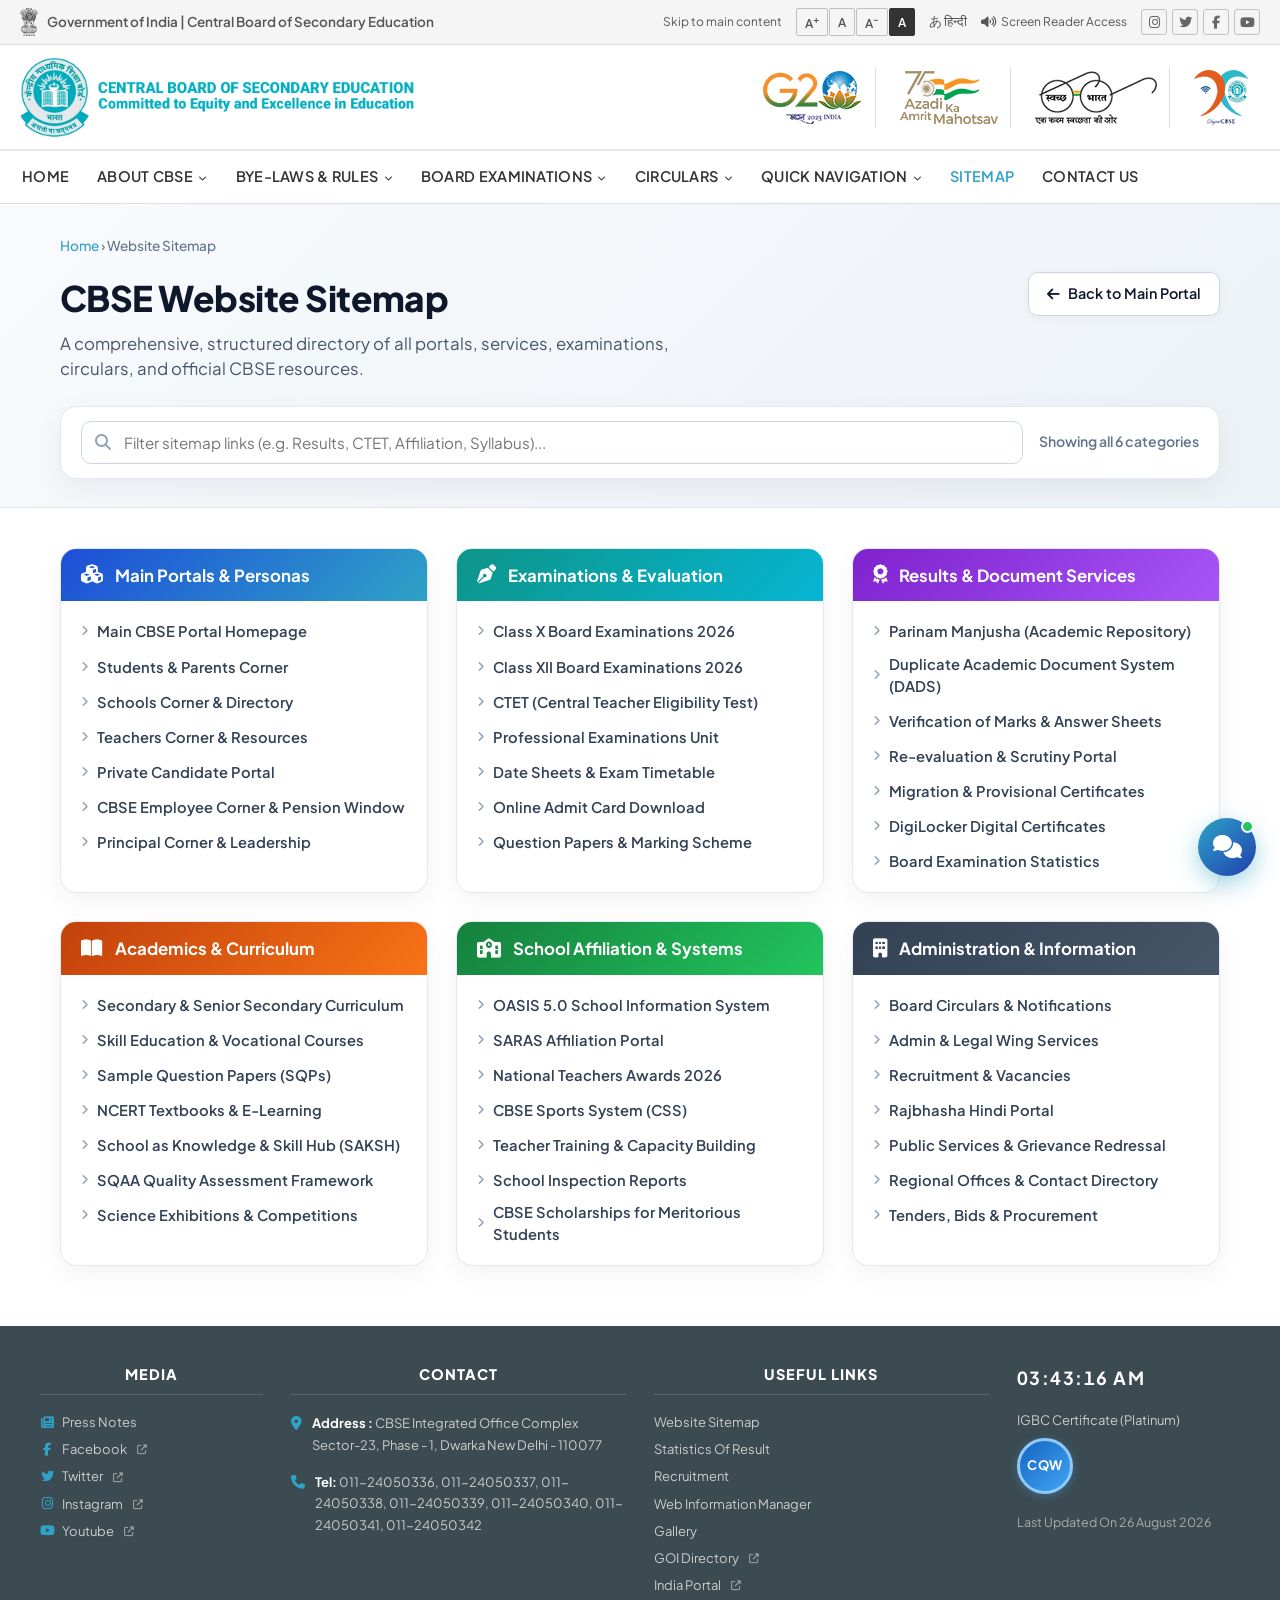
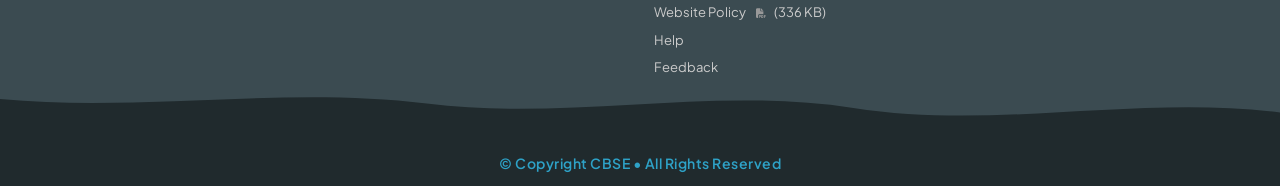
==== sitemap.html @ 05faa0f4 "Sitemap" ====
<!DOCTYPE html>
<html lang="en">

<head>
  <meta charset="UTF-8">
  <meta name="viewport" content="width=device-width, initial-scale=1.0">
  <title>Sitemap - Central Board of Secondary Education</title>
  <meta name="description"
    content="Complete sitemap and directory of all CBSE portals, examinations, results, circulars, and academic resources.">

  <!-- Google Fonts -->
  <link rel="preconnect" href="https://fonts.googleapis.com">
  <link rel="preconnect" href="https://fonts.gstatic.com" crossorigin>
  <link
    href="https://fonts.googleapis.com/css2?family=Bricolage+Grotesque:opsz,wght@12..96,400..800&family=Hanken+Grotesk:wght@300;400;500;600;700&family=Open+Sans:ital,wght@0,400;0,600;0,700;0,800;0,900;1,400;1,600&family=Plus+Jakarta+Sans:wght@400;500;600;700;800&display=swap"
    rel="stylesheet">

  <!-- Font Awesome Icons -->
  <link rel="stylesheet" href="https://cdnjs.cloudflare.com/ajax/libs/font-awesome/6.5.0/css/all.min.css">

  <!-- Custom Stylesheet -->
  <link rel="stylesheet" href="styles.css">
</head>

<body>

  <!-- ================================================================
       TOP UTILITY BAR
  ================================================================ -->
  <div class="top-bar" id="top-bar">
    <div class="top-bar-left">
      <img src="images/SMJW.png" alt="Satyamev Jayate - Government of India" class="gov-emblem-img">
      <span class="gov-text">Government of India | Central Board of Secondary Education</span>
    </div>

    <div class="top-bar-right">
      <a href="#main-content" class="skip-link">Skip to main content</a>

      <div class="font-size-controls" role="group" aria-label="Font size controls">
        <button onclick="changeFontSize('increase')" class="font-btn" title="Increase font size">A<sup>+</sup></button>
        <button onclick="changeFontSize('normal')" class="font-btn" title="Normal font size">A</button>
        <button onclick="changeFontSize('decrease')" class="font-btn" title="Decrease font size">A<sup>-</sup></button>
        <button onclick="toggleHighContrast()" class="font-btn contrast-btn" id="contrast-btn"
          title="Toggle high contrast mode">A</button>
      </div>

      <div class="language-switch">
        <a href="#" class="lang-link" title="Switch to Hindi">&#12354; हिन्दी</a>
      </div>

      <a href="#" class="screen-reader-link" title="Screen Reader Access">
        <i class="fas fa-volume-up" aria-hidden="true"></i> Screen Reader Access
      </a>

      <div class="social-icons" role="navigation" aria-label="Social media">
        <a href="https://www.instagram.com" target="_blank" rel="noopener" class="soc-icon" title="Instagram"><i
            class="fab fa-instagram"></i></a>
        <a href="https://twitter.com" target="_blank" rel="noopener" class="soc-icon" title="Twitter"><i
            class="fab fa-twitter"></i></a>
        <a href="https://facebook.com" target="_blank" rel="noopener" class="soc-icon" title="Facebook"><i
            class="fab fa-facebook-f"></i></a>
        <a href="https://youtube.com" target="_blank" rel="noopener" class="soc-icon" title="YouTube"><i
            class="fab fa-youtube"></i></a>
      </div>
    </div>
  </div>

  <!-- ================================================================
       MAIN HEADER
  ================================================================ -->
  <header class="main-header" id="main-header">
    <div class="header-brand">
      <a href="index.html">
        <img src="images/cbse-logo-with-name.png" alt="Central Board of Secondary Education" class="cbse-logo-name-img">
      </a>
    </div>

    <div class="header-partner-logos">
      <div class="partner-badge" title="G20 India">
        <img src="images/g20-logo.png" alt="G20 India" class="partner-img">
      </div>
      <div class="partner-badge" title="Azadi Ka Amrit Mahotsav">
        <img src="images/amritmahotsav.png" alt="Azadi Ka Amrit Mahotsav" class="partner-img">
      </div>
      <div class="partner-badge" title="Swachh Bharat">
        <img src="images/swach-bharat.png" alt="Swachh Bharat" class="partner-img">
      </div>
      <div class="partner-badge" title="DigiCBSE">
        <img src="images/digitalcbselogo.png" alt="DigiCBSE" class="partner-img">
      </div>
    </div>
  </header>

  <!-- ================================================================
       MAIN NAVIGATION BAR
  ================================================================ -->
  <nav class="main-nav" id="main-nav" role="navigation" aria-label="Main navigation">
    <ul class="nav-list" id="nav-list">
      <li class="nav-item"><a href="index.html" class="nav-link">HOME</a></li>
      <li class="nav-item has-dropdown">
        <a href="#" class="nav-link" aria-haspopup="true">ABOUT CBSE <i class="fas fa-chevron-down nav-chevron"></i></a>
        <ul class="dropdown-menu">
          <li><a href="#">Overview</a></li>
          <li><a href="#">Vision &amp; Mission</a></li>
          <li><a href="#">Organizational Structure</a></li>
          <li><a href="#">Regional Offices</a></li>
          <li><a href="#">Affiliated Schools</a></li>
          <li><a href="#">Right to Information</a></li>
        </ul>
      </li>
      <li class="nav-item has-dropdown">
        <a href="#" class="nav-link" aria-haspopup="true">BYE-LAWS &amp; RULES <i
            class="fas fa-chevron-down nav-chevron"></i></a>
        <ul class="dropdown-menu">
          <li><a href="#">Affiliation Bye-Laws</a></li>
          <li><a href="#">Examination Bye-Laws</a></li>
          <li><a href="#">Senior School Curriculum</a></li>
          <li><a href="#">Secondary School Curriculum</a></li>
        </ul>
      </li>
      <li class="nav-item has-dropdown">
        <a href="#" class="nav-link" aria-haspopup="true">BOARD EXAMINATIONS <i
            class="fas fa-chevron-down nav-chevron"></i></a>
        <ul class="dropdown-menu">
          <li><a href="#">Class X</a></li>
          <li><a href="#">Class XII</a></li>
          <li><a href="#">Date Sheet</a></li>
          <li><a href="#">Admit Cards</a></li>
          <li><a href="#">Results</a></li>
        </ul>
      </li>
      <li class="nav-item has-dropdown">
        <a href="#" class="nav-link" aria-haspopup="true">CIRCULARS <i class="fas fa-chevron-down nav-chevron"></i></a>
        <ul class="dropdown-menu">
          <li><a href="#">Academic Circulars</a></li>
          <li><a href="#">Examination Circulars</a></li>
          <li><a href="#">Affiliation Circulars</a></li>
          <li><a href="#">All Circulars</a></li>
        </ul>
      </li>
      <li class="nav-item has-dropdown">
        <a href="#" class="nav-link" aria-haspopup="true">QUICK NAVIGATION <i
            class="fas fa-chevron-down nav-chevron"></i></a>
        <ul class="dropdown-menu">
          <li><a href="#">For Schools</a></li>
          <li><a href="#">For Students</a></li>
          <li><a href="#">For Teachers</a></li>
          <li><a href="#">For Parents</a></li>
          <li><a href="#">DigiLocker</a></li>
        </ul>
      </li>
      <li class="nav-item"><a href="sitemap.html" class="nav-link active">SITEMAP</a></li>
      <li class="nav-item"><a href="#main-footer" class="nav-link">CONTACT US</a></li>
    </ul>
  </nav>

  <!-- ================================================================
       SITEMAP HERO SECTION
  ================================================================ -->
  <main id="main-content">
    <section class="sitemap-hero">
      <div class="sitemap-hero-container">

        <!-- Breadcrumb -->
        <nav class="sitemap-breadcrumb" aria-label="Breadcrumb">
          <a href="index.html">Home</a> &rsaquo; <span>Website Sitemap</span>
        </nav>

        <div class="sitemap-hero-header">
          <div>
            <h1 class="sitemap-page-title">CBSE Website Sitemap</h1>
            <p class="sitemap-page-subtitle">A comprehensive, structured directory of all portals, services,
              examinations, circulars, and official CBSE resources.</p>
          </div>
          <a href="index.html" class="sitemap-back-btn">
            <i class="fas fa-arrow-left"></i> Back to Main Portal
          </a>
        </div>

        <!-- Sitemap Live Search Filter Box -->
        <div class="sitemap-search-card">
          <div class="sitemap-search-input-wrap">
            <i class="fas fa-search sitemap-search-icon"></i>
            <input type="text" id="sitemapFilterInput" class="sitemap-search-input"
              placeholder="Filter sitemap links (e.g. Results, CTET, Affiliation, Syllabus)..."
              onkeyup="filterSitemapLinks()">
          </div>
          <span class="sitemap-filter-count" id="sitemapFilterCount">Showing all 6 categories</span>
        </div>

      </div>
    </section>

    <!-- ================================================================
         SITEMAP CATEGORIZED GRID SECTION
    ================================================================ -->
    <section class="sitemap-body-section">
      <div class="sitemap-body-container">

        <div class="sitemap-grid" id="sitemapGrid">

          <!-- Category 1: Main Portals & Persona Services -->
          <div class="sitemap-card">
            <div class="sitemap-card-header header-blue">
              <i class="fas fa-cubes sitemap-cat-icon"></i>
              <h3>Main Portals &amp; Personas</h3>
            </div>
            <ul class="sitemap-link-list">
              <li><a href="index.html"><i class="fas fa-angle-right"></i> Main CBSE Portal Homepage</a></li>
              <li><a href="#"><i class="fas fa-angle-right"></i> Students &amp; Parents Corner</a></li>
              <li><a href="#"><i class="fas fa-angle-right"></i> Schools Corner &amp; Directory</a></li>
              <li><a href="#"><i class="fas fa-angle-right"></i> Teachers Corner &amp; Resources</a></li>
              <li><a href="#"><i class="fas fa-angle-right"></i> Private Candidate Portal</a></li>
              <li><a href="#"><i class="fas fa-angle-right"></i> CBSE Employee Corner &amp; Pension Window</a></li>
              <li><a href="#"><i class="fas fa-angle-right"></i> Principal Corner &amp; Leadership</a></li>
            </ul>
          </div>

          <!-- Category 2: Examinations & CTET -->
          <div class="sitemap-card">
            <div class="sitemap-card-header header-teal">
              <i class="fas fa-pen-nib sitemap-cat-icon"></i>
              <h3>Examinations &amp; Evaluation</h3>
            </div>
            <ul class="sitemap-link-list">
              <li><a href="#"><i class="fas fa-angle-right"></i> Class X Board Examinations 2026</a></li>
              <li><a href="#"><i class="fas fa-angle-right"></i> Class XII Board Examinations 2026</a></li>
              <li><a href="#"><i class="fas fa-angle-right"></i> CTET (Central Teacher Eligibility Test)</a></li>
              <li><a href="#"><i class="fas fa-angle-right"></i> Professional Examinations Unit</a></li>
              <li><a href="#"><i class="fas fa-angle-right"></i> Date Sheets &amp; Exam Timetable</a></li>
              <li><a href="#"><i class="fas fa-angle-right"></i> Online Admit Card Download</a></li>
              <li><a href="#"><i class="fas fa-angle-right"></i> Question Papers &amp; Marking Scheme</a></li>
            </ul>
          </div>

          <!-- Category 3: Results & Verification -->
          <div class="sitemap-card">
            <div class="sitemap-card-header header-purple">
              <i class="fas fa-award sitemap-cat-icon"></i>
              <h3>Results &amp; Document Services</h3>
            </div>
            <ul class="sitemap-link-list">
              <li><a href="#"><i class="fas fa-angle-right"></i> Parinam Manjusha (Academic Repository)</a></li>
              <li><a href="#"><i class="fas fa-angle-right"></i> Duplicate Academic Document System (DADS)</a></li>
              <li><a href="#"><i class="fas fa-angle-right"></i> Verification of Marks &amp; Answer Sheets</a></li>
              <li><a href="#"><i class="fas fa-angle-right"></i> Re-evaluation &amp; Scrutiny Portal</a></li>
              <li><a href="#"><i class="fas fa-angle-right"></i> Migration &amp; Provisional Certificates</a></li>
              <li><a href="#"><i class="fas fa-angle-right"></i> DigiLocker Digital Certificates</a></li>
              <li><a href="#"><i class="fas fa-angle-right"></i> Board Examination Statistics</a></li>
            </ul>
          </div>

          <!-- Category 4: Academics & Skill Education -->
          <div class="sitemap-card">
            <div class="sitemap-card-header header-orange">
              <i class="fas fa-book-open sitemap-cat-icon"></i>
              <h3>Academics &amp; Curriculum</h3>
            </div>
            <ul class="sitemap-link-list">
              <li><a href="#"><i class="fas fa-angle-right"></i> Secondary &amp; Senior Secondary Curriculum</a></li>
              <li><a href="#"><i class="fas fa-angle-right"></i> Skill Education &amp; Vocational Courses</a></li>
              <li><a href="#"><i class="fas fa-angle-right"></i> Sample Question Papers (SQPs)</a></li>
              <li><a href="#"><i class="fas fa-angle-right"></i> NCERT Textbooks &amp; E-Learning</a></li>
              <li><a href="#"><i class="fas fa-angle-right"></i> School as Knowledge &amp; Skill Hub (SAKSH)</a></li>
              <li><a href="#"><i class="fas fa-angle-right"></i> SQAA Quality Assessment Framework</a></li>
              <li><a href="#"><i class="fas fa-angle-right"></i> Science Exhibitions &amp; Competitions</a></li>
            </ul>
          </div>

          <!-- Category 5: School Affiliation & OASIS -->
          <div class="sitemap-card">
            <div class="sitemap-card-header header-green">
              <i class="fas fa-school sitemap-cat-icon"></i>
              <h3>School Affiliation &amp; Systems</h3>
            </div>
            <ul class="sitemap-link-list">
              <li><a href="#"><i class="fas fa-angle-right"></i> OASIS 5.0 School Information System</a></li>
              <li><a href="#"><i class="fas fa-angle-right"></i> SARAS Affiliation Portal</a></li>
              <li><a href="#"><i class="fas fa-angle-right"></i> National Teachers Awards 2026</a></li>
              <li><a href="#"><i class="fas fa-angle-right"></i> CBSE Sports System (CSS)</a></li>
              <li><a href="#"><i class="fas fa-angle-right"></i> Teacher Training &amp; Capacity Building</a></li>
              <li><a href="#"><i class="fas fa-angle-right"></i> School Inspection Reports</a></li>
              <li><a href="#"><i class="fas fa-angle-right"></i> CBSE Scholarships for Meritorious Students</a></li>
            </ul>
          </div>

          <!-- Category 6: Administration & Public Services -->
          <div class="sitemap-card">
            <div class="sitemap-card-header header-slate">
              <i class="fas fa-building sitemap-cat-icon"></i>
              <h3>Administration &amp; Information</h3>
            </div>
            <ul class="sitemap-link-list">
              <li><a href="#"><i class="fas fa-angle-right"></i> Board Circulars &amp; Notifications</a></li>
              <li><a href="#"><i class="fas fa-angle-right"></i> Admin &amp; Legal Wing Services</a></li>
              <li><a href="#"><i class="fas fa-angle-right"></i> Recruitment &amp; Vacancies</a></li>
              <li><a href="#"><i class="fas fa-angle-right"></i> Rajbhasha Hindi Portal</a></li>
              <li><a href="#"><i class="fas fa-angle-right"></i> Public Services &amp; Grievance Redressal</a></li>
              <li><a href="#"><i class="fas fa-angle-right"></i> Regional Offices &amp; Contact Directory</a></li>
              <li><a href="#"><i class="fas fa-angle-right"></i> Tenders, Bids &amp; Procurement</a></li>
            </ul>
          </div>

        </div><!-- END: sitemap-grid -->

      </div>
    </section>
  </main>

  <!-- ================================================================
       FOOTER
  ================================================================ -->
  <footer class="main-footer" id="main-footer" role="contentinfo">
    <div class="footer-silhouette-wrap" aria-hidden="true">
      <svg class="footer-sil-svg" viewBox="0 0 1440 180" preserveAspectRatio="xMidYMax meet">
        <path fill="#202a2d"
          d="M0,180 L1440,180 L1440,140 C1280,120 1120,160 960,135 C800,110 640,150 480,130 C320,110 160,140 0,125 Z" />
      </svg>
    </div>

    <!-- 4-column footer content grid -->
    <div class="footer-grid">

      <!-- COLUMN 1: MEDIA LINKS -->
      <div class="footer-col" id="footer-col-media">
        <h3 class="footer-col-heading">MEDIA</h3>
        <ul class="footer-link-list">
          <li>
            <a href="#" class="footer-link">
              <i class="fas fa-newspaper footer-li-icon" aria-hidden="true"></i>
              Press Notes
            </a>
          </li>
          <li>
            <a href="https://facebook.com/cbseindia29" target="_blank" rel="noopener" class="footer-link">
              <i class="fab fa-facebook-f footer-li-icon" aria-hidden="true"></i>
              Facebook
              <i class="fas fa-external-link-alt footer-ext-icon" title="opens in new tab"></i>
            </a>
          </li>
          <li>
            <a href="https://twitter.com/cbseindia29" target="_blank" rel="noopener" class="footer-link">
              <i class="fab fa-twitter footer-li-icon" aria-hidden="true"></i>
              Twitter
              <i class="fas fa-external-link-alt footer-ext-icon" title="opens in new tab"></i>
            </a>
          </li>
          <li>
            <a href="https://www.instagram.com/cbse.hq" target="_blank" rel="noopener" class="footer-link">
              <i class="fab fa-instagram footer-li-icon" aria-hidden="true"></i>
              Instagram
              <i class="fas fa-external-link-alt footer-ext-icon" title="opens in new tab"></i>
            </a>
          </li>
          <li>
            <a href="https://youtube.com" target="_blank" rel="noopener" class="footer-link">
              <i class="fab fa-youtube footer-li-icon" aria-hidden="true"></i>
              Youtube
              <i class="fas fa-external-link-alt footer-ext-icon" title="opens in new tab"></i>
            </a>
          </li>
        </ul>
      </div>

      <!-- COLUMN 2: CONTACT INFO -->
      <div class="footer-col" id="footer-col-contact">
        <h3 class="footer-col-heading">CONTACT</h3>

        <div class="footer-contact-row">
          <i class="fas fa-map-marker-alt footer-contact-icon" aria-hidden="true"></i>
          <p>
            <strong>Address :</strong> CBSE Integrated Office Complex<br>
            Sector-23, Phase - 1, Dwarka New Delhi - 110077
          </p>
        </div>

        <div class="footer-contact-row">
          <i class="fas fa-phone footer-contact-icon" aria-hidden="true"></i>
          <p>
            <strong>Tel:</strong> 011-24050336, 011-24050337,
            011-24050338, 011-24050339, 011-24050340,
            011-24050341, 011-24050342
          </p>
        </div>
      </div>

      <!-- COLUMN 3: USEFUL LINKS -->
      <div class="footer-col" id="footer-col-useful">
        <h3 class="footer-col-heading">USEFUL LINKS</h3>
        <ul class="footer-link-list">
          <li><a href="sitemap.html" class="footer-link">Website Sitemap</a></li>
          <li><a href="#" class="footer-link">Statistics Of Result</a></li>
          <li><a href="#" class="footer-link">Recruitment</a></li>
          <li><a href="#" class="footer-link">Web Information Manager</a></li>
          <li><a href="#" class="footer-link">Gallery</a></li>
          <li>
            <a href="https://goidirectory.gov.in" target="_blank" rel="noopener" class="footer-link">
              GOI Directory
              <i class="fas fa-external-link-alt footer-ext-icon" title="opens in new tab"></i>
            </a>
          </li>
          <li>
            <a href="https://www.india.gov.in" target="_blank" rel="noopener" class="footer-link">
              India Portal
              <i class="fas fa-external-link-alt footer-ext-icon" title="opens in new tab"></i>
            </a>
          </li>
          <li>
            <a href="#" class="footer-link">
              Website Policy
              <i class="fas fa-file-pdf footer-ext-icon" aria-hidden="true"></i>
              (336 KB)
            </a>
          </li>
          <li><a href="#" class="footer-link">Help</a></li>
          <li><a href="#" class="footer-link">Feedback</a></li>
        </ul>
      </div>

      <!-- COLUMN 4: LIVE CLOCK + CERTIFICATE + LAST UPDATED -->
      <div class="footer-col" id="footer-col-info">
        <div class="footer-clock" id="footer-clock" aria-live="polite">
          <span id="clock-display">00:00:00 AM</span>
        </div>

        <div class="cert-section">
          <p class="cert-label">IGBC Certificate (Platinum)</p>
          <div class="cqw-badge" title="IGBC Green Building - Platinum Rating">
            <span class="cqw-text">CQW</span>
          </div>
        </div>

        <div class="last-updated-box">
          <p class="last-updated-text">
            Last Updated On 26 August 2026
          </p>
        </div>

      </div><!-- END: column 4 -->

    </div><!-- END: footer-grid -->

    <!-- Bottom copyright strip inside the footer -->
    <div class="copyright-strip">
      <p class="copyright-text">&#169; Copyright CBSE &bull; All Rights Reserved</p>
    </div>

  </footer><!-- END: main-footer -->


  <!-- ================================================================
       CBSE AI ASSISTANT CHATBOT WIDGET
  ================================================================ -->
  <div class="chatbot-widget" id="cbseChatbotWidget">

    <button class="chatbot-trigger-btn" id="chatbotTriggerBtn" aria-label="Open CBSE Helpdesk Chatbot">
      <i class="fas fa-comments chatbot-icon-open"></i>
      <i class="fas fa-times chatbot-icon-close"></i>
      <span class="chatbot-badge-dot"></span>
    </button>

    <div class="chatbot-window" id="chatbotWindow">
      <div class="chatbot-header">
        <div class="chatbot-header-info">
          <div class="chatbot-avatar">
            <i class="fas fa-robot"></i>
          </div>
          <div>
            <h3 class="chatbot-title">CBSE AI Assistant</h3>
            <span class="chatbot-status"><span class="status-dot"></span> Online | Official Support</span>
          </div>
        </div>
        <button class="chatbot-close-btn" id="chatbotCloseBtn" aria-label="Close Chatbot">&times;</button>
      </div>

      <div class="chatbot-body" id="chatbotBody">
        <div class="chat-message bot-message">
          <div class="message-content">
            <p>Namaste! 🙏 Welcome to CBSE Official Helpdesk.</p>
            <p>How can I assist you today?</p>
          </div>
        </div>

        <div class="chat-quick-chips" id="chatQuickChips">
          <button class="chip-btn" onclick="sendQuickMessage('Board Exam Results')">📊 Exam Results</button>
          <button class="chip-btn" onclick="sendQuickMessage('CTET 2026')">📝 CTET 2026</button>
          <button class="chip-btn" onclick="sendQuickMessage('Download Admit Card')">🎟️ Admit Cards</button>
          <button class="chip-btn" onclick="sendQuickMessage('Verification Process')">🔍 Verification</button>
        </div>
      </div>

      <div class="chatbot-footer">
        <input type="text" class="chatbot-input" id="chatbotInput" placeholder="Type your question here..." />
        <button class="chatbot-send-btn" id="chatbotSendBtn" aria-label="Send Message">
          <i class="fas fa-paper-plane"></i>
        </button>
      </div>
    </div>

  </div>

  <script src="script.js"></script>
  <script>
    // Sitemap Live Search Filter Function
    function filterSitemapLinks() {
      var input = document.getElementById('sitemapFilterInput');
      var filter = input.value.toLowerCase().trim();
      var cards = document.querySelectorAll('.sitemap-card');
      var countSpan = document.getElementById('sitemapFilterCount');
      var visibleCount = 0;

      cards.forEach(function (card) {
        var links = card.querySelectorAll('.sitemap-link-list li');
        var cardTitle = card.querySelector('h3').textContent.toLowerCase();
        var matchFoundInCard = false;

        links.forEach(function (li) {
          var text = li.textContent.toLowerCase();
          if (filter === '' || text.includes(filter) || cardTitle.includes(filter)) {
            li.style.display = '';
            matchFoundInCard = true;
          } else {
            li.style.display = 'none';
          }
        });

        if (matchFoundInCard) {
          card.style.display = '';
          visibleCount++;
        } else {
          card.style.display = 'none';
        }
      });

      if (countSpan) {
        if (filter === '') {
          countSpan.textContent = 'Showing all 6 categories';
        } else {
          countSpan.textContent = 'Showing ' + visibleCount + ' matching categories';
        }
      }
    }
  </script>
</body>

</html>
---- styles.css ----
/* ================================================================
   styles.css - CBSE Website Clone Stylesheet
   ================================================================
   CSS = Cascading Style Sheets.
   This file controls HOW everything LOOKS: colors, sizes, layout.

   HOW CSS WORKS:
     selector { property: value; }
     Example: .nav-link { color: red; font-size: 14px; }
     The selector picks HTML elements, the properties style them.

   CONTENTS OF THIS FILE:
     1.  CSS Variables        -- reusable color/size values
     2.  Reset & Base         -- removes browser default styles
     3.  Top Utility Bar      -- thin strip at the very top
     4.  Main Header          -- CBSE logo + partner logos
     5.  Navigation Bar       -- horizontal menu
     6.  Dropdown Menus       -- submenus that appear on hover
     7.  Sitemap Bar          -- thin bar below nav
     8.  Search Section       -- the main search area
     9.  Footer               -- dark bottom section
     10. Copyright Strip      -- very bottom strip
     11. Accessibility        -- high-contrast & font-size classes
================================================================ */


/* ================================================================
   1. CSS VARIABLES (Custom Properties)
   Variables let you define a value once and reuse it everywhere.
   If you change --teal-primary, the new color applies everywhere!

   Syntax:  --variable-name: value;
   Usage:   color: var(--variable-name);
================================================================ */
:root {
  /* ---- PRIMARY COLORS ---- */
  --teal-primary:    #2ea2c7;   /* Main teal/blue -- nav, buttons, links    */
  --teal-dark:       #1a8ab0;   /* Darker teal for hover states             */
  --teal-search-bar: #3ab3cd;   /* Slightly lighter teal for search bar     */

  /* ---- LAYOUT COLORS ---- */
  --top-bar-bg:      #f5f5f5;   /* Very light grey -- top utility bar       */
  --header-bg:       #ffffff;   /* White -- main header                     */
  --nav-bg:          #ffffff;   /* White -- navigation bar                  */
  --sitemap-bg:      #f7f7f7;   /* Near-white -- sitemap bar                */
  --search-bg:       #ececec;   /* Light grey -- search section background  */
  --search-card-bg:  #f8f8f8;   /* Slightly off-white -- search card        */

  /* ---- FOOTER COLORS ---- */
  --footer-bg:       #3b4b51;   /* Dark slate grey -- main footer           */
  --copyright-bg:    #202a2d;   /* Very dark -- copyright strip             */

  /* ---- TEXT COLORS ---- */
  --text-dark:       #333333;   /* Dark grey for most text                  */
  --text-medium:     #555555;   /* Medium grey for secondary text           */
  --text-light:      #cccccc;   /* Light grey for footer text               */
  --text-white:      #ffffff;   /* Pure white                               */

  /* ---- BORDER & SHADOW ---- */
  --border-light:    #dddddd;   /* Light border color                       */
  --shadow-sm:       0 2px 8px rgba(0, 0, 0, 0.10); /* Small drop shadow   */
  --shadow-md:       0 4px 16px rgba(0, 0, 0, 0.15); /* Medium drop shadow  */

  /* ---- TYPOGRAPHY ---- */
  --font-main:       'Plus Jakarta Sans', 'Hanken Grotesk', 'Open Sans', Arial, sans-serif; /* High-legibility modern font stack */
  --font-base:       16px;      /* Enhanced base font size for maximum legibility */
}


/* ================================================================
   2. RESET & BASE STYLES
   Different browsers apply different default styles (margins, padding,
   box-sizing). This "reset" removes them so our page looks consistent
   everywhere.
================================================================ */

/* The * selector means "apply to EVERY element on the page" */
*,
*::before,
*::after {
  margin: 0;             /* Remove default outer spacing             */
  padding: 0;            /* Remove default inner spacing             */
  /*
    box-sizing: border-box
    By default, padding ADDS to an element's width (confusing!).
    border-box makes padding included in the width — much easier to use.
    Example: a 200px box with 10px padding is still 200px wide total.
  */
  box-sizing: border-box;
}

/* Base styles for the whole page */
html {
  font-size: var(--font-base);  /* Sets the default text size to 14px */
  scroll-behavior: smooth;       /* Smooth scrolling when clicking anchor links */
}

body {
  font-family: var(--font-main);
  color: var(--text-dark);
  line-height: 1.5;               /* Space between lines of text */
  background-color: var(--header-bg);
}

/* Remove underline & color from all <a> tags by default */
a {
  text-decoration: none;
  color: inherit;                 /* Inherit color from parent element */
}

/* Remove bullet points from all <ul> lists */
ul {
  list-style: none;
}

/* Make images never overflow their container */
img {
  max-width: 100%;
  display: block;
}


/* ================================================================
   3. TOP UTILITY BAR
   The very thin bar at the top.
   Uses Flexbox to place left group and right group on opposite ends.

   FLEXBOX QUICK GUIDE:
     display: flex         -- turns container into a flex layout
     align-items: center   -- vertically center children
     justify-content: ...  -- horizontal alignment of children
     gap: 10px             -- space between children
================================================================ */
.top-bar {
  background-color: var(--top-bar-bg);
  border-bottom: 1px solid var(--border-light);
  display: flex;
  align-items: center;
  justify-content: space-between;  /* Left group LEFT, right group RIGHT */
  padding: 8px 20px;
  font-size: 13.5px;
  min-height: 42px;
}

/* Left group: Ashoka wheel + government text */
.top-bar-left {
  display: flex;
  align-items: center;
  gap: 9px;
  color: var(--text-medium);
  font-weight: 600;
  font-size: 13.5px;
}

/* The Ashoka Chakra SVG icon size */
.gov-emblem {
  width: 28px;
  height: 28px;
  flex-shrink: 0; /* Don't let flex shrink this icon */
}

/* Right group: accessibility, language, social, search */
.top-bar-right {
  display: flex;
  align-items: center;
  gap: 14px;
  flex-wrap: wrap;  /* Wrap to next line if screen is too small */
}

/* "Skip to main content" link for keyboard/screen-reader users */
.skip-link {
  color: var(--text-medium);
  font-size: 12px;
  white-space: nowrap;
  transition: color 0.2s; /* 'transition' makes color change animate smoothly */
}
.skip-link:hover { color: var(--teal-primary); }

/* ---- Font Size Control Buttons (A+, A, A-) ---- */
.font-size-controls {
  display: flex;
  gap: 1px;
}

/*
  .font-btn styles ALL four accessibility buttons.
  'button' elements have browser defaults we need to override:
  background:none removes grey button background.
  cursor:pointer shows a hand cursor on hover.
*/
.font-btn {
  background: none;
  border: 1px solid #c0c0c0;
  padding: 2px 8px;
  font-family: var(--font-main);
  font-size: 12px;
  font-weight: 600;
  color: var(--text-medium);
  cursor: pointer;
  border-radius: 2px;
  line-height: 1.6;
  /* transition: smoothly animate background and color on hover */
  transition: background-color 0.2s, color 0.2s, border-color 0.2s;
}
.font-btn:hover,
.font-btn:focus {
  background-color: var(--teal-primary);
  color: white;
  border-color: var(--teal-primary);
  outline: none;  /* Remove default focus ring (we styled it with background) */
}
/* The dark "A" button (high contrast toggle) */
.contrast-btn {
  background-color: #333;
  color: white;
  border-color: #333;
}
.contrast-btn:hover,
.contrast-btn.active-contrast {
  background-color: var(--teal-primary);
  border-color: var(--teal-primary);
}

/* ---- Language Switch ---- */
.language-switch { display: flex; align-items: center; }
.lang-link {
  color: var(--text-medium);
  font-size: 13px;
  transition: color 0.2s;
}
.lang-link:hover { color: var(--teal-primary); text-decoration: underline; }

/* ---- Screen Reader Access ---- */
.screen-reader-link {
  display: flex;
  align-items: center;
  gap: 5px;
  color: var(--text-medium);
  font-size: 12px;
  white-space: nowrap;
  transition: color 0.2s;
}
.screen-reader-link:hover { color: var(--teal-primary); }

/* ---- Social Media Icons ---- */
.social-icons {
  display: flex;
  gap: 5px;
}

/*
  Each social icon is a square box with a centered icon inside.
  The border makes the square box visible.
  display:flex + align-items + justify-content centers the icon inside.
*/
.soc-icon {
  display: flex;
  align-items: center;
  justify-content: center;
  width: 26px;
  height: 26px;
  border: 1px solid #c0c0c0;
  border-radius: 3px;
  color: #666;
  font-size: 13px;
  transition: background-color 0.2s, color 0.2s, border-color 0.2s;
  text-decoration: none;
}
.soc-icon:hover {
  background-color: var(--teal-primary);
  color: white;
  border-color: var(--teal-primary);
  text-decoration: none;
}

/* ---- Top Search Button (top-right corner) ---- */
.top-search-btn {
  background-color: var(--teal-primary);
  color: white;
  border: none;
  width: 32px;
  height: 32px;
  border-radius: 4px;
  cursor: pointer;
  font-size: 14px;
  display: flex;
  align-items: center;
  justify-content: center;
  transition: background-color 0.2s;
  flex-shrink: 0;
}
.top-search-btn:hover { background-color: var(--teal-dark); }


/* ================================================================
   4. MAIN HEADER
   The white bar with the CBSE logo and partner logos.
   Uses Flexbox: left (brand) and right (partner logos) on same row.
================================================================ */
.main-header {
  background-color: var(--header-bg);
  display: flex;
  align-items: center;
  justify-content: space-between;
  padding: 12px 20px;
  border-bottom: 2px solid #e8e8e8;
  gap: 15px;
}

/* Left: logo + title side by side */
.header-brand {
  display: flex;
  align-items: center;
  gap: 14px;
  flex-shrink: 0; /* Don't let this shrink when space is tight */
}

/* The Satyamev Jayate emblem image size */
.gov-emblem-img {
  height: 28px;
  width: auto;
  flex-shrink: 0;
}

/* Official CBSE logo with name image */
.cbse-logo-name-img {
  max-height: 80px;
  width: auto;
  object-fit: contain;
}

/* Partner logos (G20, Amrit Mahotsav, Swachh Bharat, DigiCBSE) */
.partner-img {
  max-height: 55px;
  width: auto;
  object-fit: contain;
}

/* ---- Right side: Partner/initiative logos ---- */
.header-partner-logos {
  display: flex;
  align-items: center;
  gap: 12px;
  flex-shrink: 0;
}

/* Each logo wrapper: centers content and adds a right border separator */
.partner-badge {
  text-align: center;
  padding: 4px 12px;
  border-right: 1px solid #e0e0e0;
}
.partner-badge:last-child {
  border-right: none; /* Remove border from last badge */
}

/* ---- G20 Logo ---- */
.g20-wrap { display: flex; flex-direction: column; align-items: center; }
.g20-main { line-height: 1; }
/* The "G" is in dark navy */
.g20-g {
  font-size: 26px;
  font-weight: 900;
  color: #1a1a6e;
  font-style: italic;
}
/* The "20" is in orange */
.g20-num {
  font-size: 26px;
  font-weight: 900;
  color: #e67e22;
  font-style: italic;
}
.g20-flower { font-size: 13px; line-height: 1.2; }
.g20-india  { font-size: 8px; font-weight: 600; color: var(--text-dark); line-height: 1.4; }

/* ---- Azadi Ka Amrit Mahotsav Logo ---- */
.amrit-wrap { display: flex; flex-direction: column; align-items: center; gap: 3px; }
.amrit-num-wrap {
  border: 2px solid #888;
  border-radius: 4px;
  padding: 1px 5px;
  line-height: 1;
}
/* The "75" uses the Indian flag gradient (saffron → white → green) */
.amrit-num {
  font-size: 26px;
  font-weight: 900;
  /*
    background: linear-gradient(...) applies a gradient color.
    -webkit-background-clip: text clips the gradient to just the text shape.
    -webkit-text-fill-color: transparent makes the text itself transparent
    so the background (gradient) shows through.
    This creates multicolored text!
  */
  background: linear-gradient(to bottom, #ff9933 33%, #138808 67%);
  -webkit-background-clip: text;
  -webkit-text-fill-color: transparent;
  background-clip: text;
  display: block;
}
.amrit-label {
  font-size: 7.5px;
  font-weight: 600;
  color: var(--text-dark);
  text-align: center;
  line-height: 1.3;
}

/* ---- Swachh Bharat Logo ---- */
.swachh-wrap { display: flex; flex-direction: column; align-items: center; gap: 2px; }
.swachh-glasses-svg { width: 42px; height: 22px; }
.swachh-text { font-size: 8.5px; font-weight: 700; color: var(--text-dark); line-height: 1.3; text-align: center; }
.swachh-sub  { font-size: 6.5px; color: var(--text-medium); text-align: center; line-height: 1.3; }

/* ---- DigiCBSE Logo ---- */
.digi-wrap { display: flex; flex-direction: column; align-items: center; gap: 2px; }
.digi-svg  { width: 42px; height: 42px; }
.digi-text { font-size: 10px; font-weight: 700; color: #2ea2c7; }
.digi-cbse-span { color: #e67e22; }


/* ================================================================
   5. NAVIGATION BAR
   Horizontal menu bar below the header.
   display:flex makes nav items sit side by side in one row.
================================================================ */
.main-nav {
  background-color: var(--nav-bg);
  border-bottom: 1px solid var(--border-light);
  position: sticky;
  top: 0;
  z-index: 1000;
  transition: box-shadow 0.3s ease, background-color 0.3s ease;
}

.main-nav.is-sticky {
  box-shadow: 0 4px 20px rgba(0, 0, 0, 0.12);
  background-color: rgba(255, 255, 255, 0.96);
  backdrop-filter: blur(8px);
  -webkit-backdrop-filter: blur(8px);
}

/* The <ul> container for all nav items */
.nav-list {
  display: flex;
  /*
    flex-wrap: wrap means if items don't fit in one row,
    they move down to the next row automatically.
  */
  flex-wrap: wrap;
  padding: 0 8px;
  margin: 0;
}

/* Each <li> nav item */
.nav-item {
  /*
    position: relative is CRUCIAL for dropdowns!
    It makes the dropdown position itself relative to this item,
    not relative to the page.
  */
  position: relative;
}

/* Each navigation link (the clickable text) */
.nav-link {
  display: block;          /* Takes full height of nav bar */
  padding: 15px 14px;
  font-size: 14.5px;
  font-weight: 600;
  color: var(--text-dark);
  text-transform: uppercase;
  letter-spacing: 0.02em;
  white-space: nowrap;     /* Prevent text from wrapping to 2 lines */
  transition: color 0.2s;
}
.nav-link:hover,
.nav-link.active {
  color: var(--teal-primary);
  text-decoration: none;
}

/* Small down-arrow chevron icon beside nav items with dropdowns */
.nav-chevron {
  font-size: 8px;
  margin-left: 3px;
  vertical-align: middle;
}


/* ================================================================
   6. DROPDOWN MENUS
   Submenus that appear when hovering over a nav item.

   THE TRICK:
     - By default: .dropdown-menu has display:none (invisible).
     - On hover:   .has-dropdown:hover .dropdown-menu gets display:block.
     - The :hover pseudo-class is what "watches" for mouse hover.
================================================================ */

/* Hidden by default */
.dropdown-menu {
  display: none;

  /*
    position: absolute removes the dropdown from normal page flow.
    It positions itself relative to the nearest 'position:relative' parent,
    which is .nav-item (we set that above).
  */
  position: absolute;
  top: 100%;     /* Appear just below the nav item (100% = full height of parent) */
  left: 0;

  background: white;
  border: 1px solid var(--border-light);
  border-top: 2px solid var(--teal-primary); /* Teal top accent line */
  min-width: 210px;
  box-shadow: var(--shadow-md);

  /*
    z-index controls layering — higher numbers appear ON TOP of lower numbers.
    We set 1000 so the dropdown appears above the search section below.
  */
  z-index: 1000;
}

/* Show the dropdown when hovering over the parent nav item */
.nav-item.has-dropdown:hover > .dropdown-menu {
  display: block;
}

/* Each item in the dropdown */
.dropdown-menu li a {
  display: block;
  padding: 10px 18px;
  font-size: 13.5px;
  color: var(--text-dark);
  border-bottom: 1px solid #f2f2f2;
  transition: background-color 0.15s, color 0.15s;
  white-space: nowrap;
}
.dropdown-menu li:last-child a {
  border-bottom: none; /* Remove border from last item */
}
.dropdown-menu li a:hover {
  background-color: var(--teal-primary);
  color: white;
  text-decoration: none;
  padding-left: 20px;  /* Slight indent on hover (subtle animation) */
}

/* Rotate the chevron arrow when hovering over nav item with dropdown */
.nav-item.has-dropdown:hover .nav-chevron {
  transform: rotate(180deg); /* Flip arrow to point upward */
  transition: transform 0.2s;
}


/* ================================================================
   7. SITEMAP BAR
   A very slim bar between navigation and the search section.
   Text is right-aligned using text-align: right.
================================================================ */
.sitemap-bar {
  background-color: var(--sitemap-bg);
  border-bottom: 1px solid #e2e2e2;
  text-align: right; /* Push content to the right */
  padding: 5px 22px;
}

.sitemap-link {
  font-size: 13px;
  font-weight: 700;
  color: var(--text-dark);
  letter-spacing: 0.5px;
  transition: color 0.2s;
}
.sitemap-link:hover { color: var(--teal-primary); }


/* ================================================================
   7.5. HERO & LATEST @ CBSE UPDATES SECTION
   Placed right after the Sitemap Bar.
================================================================ */
.hero-updates-section {
  background-color: #f7fafc;
  padding: 24px 20px;
}

.hero-updates-container {
  max-width: 1200px;
  margin: 0 auto;
  display: grid;
  grid-template-columns: 1.65fr 1fr;
  gap: 20px;
  align-items: stretch;
}

/* ---- LEFT: HERO CARD (CAROUSEL) ---- */
.hero-card {
  position: relative;
  background-color: #e2e8f0;
  border-radius: 14px;
  overflow: hidden;
  min-height: 340px;
  display: flex;
  flex-direction: column;
  justify-content: space-between;
  padding: 36px 36px 28px;
  box-shadow: 0 4px 18px rgba(0, 0, 0, 0.06);
}

/* Background image */
.hero-bg-img {
  position: absolute;
  top: 0;
  left: 0;
  width: 100%;
  height: 100%;
  object-fit: cover;
  z-index: 0;
  transition: opacity 0.5s ease;
}

/* Overlay gradient (fade left to right so text is readable) */
.hero-bg-overlay {
  position: absolute;
  top: 0;
  left: 0;
  width: 100%;
  height: 100%;
  background: linear-gradient(to right, rgba(240, 246, 255, 0.95) 0%, rgba(240, 246, 255, 0.82) 42%, rgba(240, 246, 255, 0.15) 80%, rgba(240, 246, 255, 0) 100%);
  z-index: 1;
}

/* Text content inside hero banner */
.hero-content {
  position: relative;
  z-index: 2;
  max-width: 320px;
}

.hero-title {
  font-size: 34px;
  font-weight: 800;
  color: #0b1f3a;
  line-height: 1.15;
  letter-spacing: -0.5px;
}

.hero-subtitle {
  font-size: 14px;
  color: #4a5568;
  font-weight: 500;
  margin-top: 14px;
  line-height: 1.5;
}

.hero-btn {
  display: inline-block;
  margin-top: 24px;
  background-color: #031b33;
  color: #ffffff;
  padding: 11px 22px;
  border-radius: 8px;
  font-size: 13.5px;
  font-weight: 700;
  transition: background-color 0.2s, transform 0.15s;
  box-shadow: 0 2px 8px rgba(3, 27, 51, 0.25);
}
.hero-btn:hover {
  background-color: #0a2f57;
  color: white;
  transform: translateY(-1px);
}

/* Carousel Controls (bottom left) */
.hero-carousel-controls {
  position: relative;
  z-index: 2;
  display: flex;
  align-items: center;
  gap: 10px;
  margin-top: 24px;
}

.carousel-arrow {
  width: 32px;
  height: 32px;
  border-radius: 50%;
  background: white;
  border: 1px solid #e2e8f0;
  color: #2d3748;
  display: flex;
  align-items: center;
  justify-content: center;
  cursor: pointer;
  font-size: 11px;
  box-shadow: 0 2px 6px rgba(0, 0, 0, 0.08);
  transition: background-color 0.2s, color 0.2s;
}
.carousel-arrow:hover {
  background: #031b33;
  color: white;
  border-color: #031b33;
}

.carousel-dots {
  display: flex;
  align-items: center;
  gap: 6px;
  background: white;
  padding: 6px 10px;
  border-radius: 20px;
  border: 1px solid #e2e8f0;
  box-shadow: 0 2px 6px rgba(0, 0, 0, 0.06);
}

.carousel-dots .dot {
  width: 8px;
  height: 8px;
  border-radius: 50%;
  background-color: #cbd5e0;
  cursor: pointer;
  transition: background-color 0.25s, width 0.25s;
}
.carousel-dots .dot.active {
  background-color: #031b33;
  width: 10px;
  height: 10px;
}


/* ---- RIGHT: LATEST @ CBSE CARD ---- */
.updates-card {
  background: white;
  border-radius: 14px;
  border: 1px solid #e2e8f0;
  padding: 20px 22px;
  box-shadow: 0 4px 18px rgba(0, 0, 0, 0.04);
  display: flex;
  flex-direction: column;
}

.updates-header {
  display: flex;
  align-items: center;
  justify-content: space-between;
  margin-bottom: 16px;
  padding-bottom: 10px;
  border-bottom: 1px solid #edf2f7;
}

.updates-title {
  font-size: 17px;
  font-weight: 800;
  color: #1a202c;
}

.updates-view-all {
  font-size: 12px;
  font-weight: 700;
  color: #3182ce;
  transition: color 0.2s;
}
.updates-view-all:hover {
  color: #2b6cb0;
  text-decoration: underline;
}

.updates-list {
  display: flex;
  flex-direction: column;
  gap: 12px;
  margin: 0;
  padding: 0;
  list-style: none;
}

.update-item {
  display: flex;
  align-items: center;
  gap: 12px;
  padding-bottom: 12px;
  border-bottom: 1px solid #f7fafc;
}
.update-item:last-child {
  border-bottom: none;
  padding-bottom: 0;
}

.update-icon-wrap {
  width: 34px;
  height: 34px;
  border-radius: 8px;
  background-color: #eff6ff;
  display: flex;
  align-items: center;
  justify-content: center;
  flex-shrink: 0;
}

.update-icon {
  color: #2b6cb0;
  font-size: 15px;
}

.update-info {
  flex: 1;
  min-width: 0;
  display: flex;
  flex-direction: column;
  gap: 2px;
}

.update-link {
  font-size: 12.5px;
  font-weight: 700;
  color: #2d3748;
  line-height: 1.35;
  white-space: nowrap;
  overflow: hidden;
  text-overflow: ellipsis;
  transition: color 0.2s;
}
.update-link:hover {
  color: #3182ce;
}

.update-date {
  font-size: 11px;
  color: #a0aec0;
  font-weight: 600;
}

/* Category Pill Badges */
.update-badge {
  font-size: 10.5px;
  font-weight: 700;
  padding: 3px 9px;
  border-radius: 12px;
  white-space: nowrap;
  flex-shrink: 0;
}
.badge-blue   { background-color: #ebf8ff; color: #2b6cb0; }
.badge-green  { background-color: #f0fff4; color: #276749; }
.badge-purple { background-color: #faf5ff; color: #6b46c1; }
.badge-orange { background-color: #fffaf0; color: #dd6b20; }


/* ================================================================
   8. SEARCH SECTION
   The main content area. Contains:
   - Teal "SEARCH" title bar
   - Light grey background
   - White search card with the search input
================================================================ */
.search-section {
  background-color: var(--search-bg);
  /* min-height ensures the section has enough space even with no content */
  min-height: 240px;
  padding-bottom: 60px;
}

/* Teal title bar with the word "SEARCH" */
.search-title-bar {
  background: linear-gradient(to right, #2ea2c7, #3ab8d4);
  padding: 14px 20px;
  text-align: center;
}
.search-heading {
  color: white;
  font-size: 19px;
  font-weight: 800;
  letter-spacing: 3px;  /* Spread letters apart for a title look */
  text-transform: uppercase;
}

/* Outer padding container */
.search-outer-wrap {
  padding: 28px 18px 10px;
}

/* The white card that holds the search box */
.search-card {
  max-width: 940px;      /* Don't let it stretch too wide on big screens */
  margin: 0 auto;        /* Center it horizontally (auto left+right margins) */
  background-color: var(--search-card-bg);
  border: 1px solid #d8d8d8;
  padding: 18px 16px;
  border-radius: 2px;
}

/*
  Search row: the horizontal bar containing icon + input.
  display:flex makes them sit side by side.
  border: 1px solid #c8c8c8 draws the search box outline.
*/
.search-row {
  display: flex;
  align-items: center;
  border: 1px solid #c8c8c8;
  background: white;
  border-radius: 2px;
  padding: 9px 13px;
  gap: 10px;
}
.search-row:focus-within {
  /* :focus-within activates when any child (the input) is focused */
  border-color: var(--teal-primary);
  box-shadow: 0 0 0 2px rgba(46, 162, 199, 0.15);
}

/* Magnifying glass icon on the left of the search box */
.search-icon-left {
  color: #999;
  font-size: 15px;
  flex-shrink: 0;
}

/*
  The actual text input field.
  flex: 1 makes it grow to fill all remaining space in the flex row.
  border: none removes the default input border (we use .search-row's border).
  outline: none removes the default blue glow when clicked.
*/
.search-input-field {
  flex: 1;
  border: none;
  outline: none;
  background: transparent;
  font-size: 15px;
  font-family: var(--font-main);
  color: var(--text-dark);
  /* Remove the default 'x' (clear) button in some browsers */
  -webkit-appearance: none;
}
.search-input-field::placeholder {
  color: #aaa;
  font-weight: 400;
  letter-spacing: 0.5px;
}
/* Remove the 'x' clear button in Internet Explorer/Edge */
.search-input-field::-ms-clear { display: none; }

/* Search submit button (visible but small) */
.search-submit-btn {
  background: var(--teal-primary);
  color: white;
  border: none;
  padding: 5px 12px;
  border-radius: 2px;
  cursor: pointer;
  font-size: 13px;
  transition: background-color 0.2s;
  flex-shrink: 0;
}
.search-submit-btn:hover { background-color: var(--teal-dark); }

/* Area where search result messages appear */
.search-results-area {
  margin-top: 14px;
  font-size: 13px;
  color: var(--text-medium);
  min-height: 20px;
}


/* ================================================================
   9. FOOTER
   Dark slate-grey section with 4 columns.
   CSS Grid is used for the 4-column layout.

   CSS GRID vs FLEXBOX:
     Flexbox: best for 1-dimensional layouts (row OR column)
     Grid:    best for 2-dimensional layouts (rows AND columns)
   For 4 columns, Grid is cleaner.
================================================================ */
.main-footer {
  background-color: var(--footer-bg);
  color: white;
  /*
    position: relative is needed so the .footer-silhouette-wrap
    (which uses position:absolute) positions itself inside the footer.
  */
  position: relative;
  overflow: hidden; /* Hide any overflow from the silhouette SVG */
}

/* ---- Decorative Silhouette Background ---- */
.footer-silhouette-wrap {
  position: absolute;  /* Removed from normal flow, overlays the footer */
  bottom: 38px;        /* Sits just above the copyright strip */
  left: 0;
  right: 0;
  height: 185px;
  pointer-events: none; /* Clicks pass through to links below */
}
.footer-sil-svg {
  width: 100%;
  height: 100%;
}

/* ---- Footer 4-column grid ---- */
.footer-grid {
  display: grid;
  /*
    grid-template-columns defines the widths of each column.
    1fr = 1 fraction of available space.
    1.4fr = slightly wider column.
    'fr' units distribute space proportionally.
  */
  grid-template-columns: 1fr 1.5fr 1.5fr 1fr;
  gap: 28px;              /* Space between columns */
  padding: 38px 40px 65px;
  position: relative;     /* Sits above the silhouette (z-index) */
  z-index: 1;
}

/* Each footer column */
.footer-col {
  min-width: 0; /* Prevents grid overflow issues */
}

/* Column heading (MEDIA, CONTACT, USEFUL LINKS) */
.footer-col-heading {
  font-size: 14.5px;
  font-weight: 800;
  letter-spacing: 1px;
  color: white;
  text-transform: uppercase;
  text-align: center;
  margin-bottom: 18px;
  padding-bottom: 8px;
  border-bottom: 1px solid rgba(255, 255, 255, 0.15);
}

/* ---- Footer link list ---- */
.footer-link-list {
  display: flex;
  flex-direction: column; /* Stack items vertically */
  gap: 9px;
}

/* Each footer link */
.footer-link {
  display: flex;
  align-items: center;
  gap: 8px;
  color: var(--text-light);
  font-size: 13px;
  transition: color 0.2s;
  line-height: 1.4;
}
.footer-link:hover {
  color: var(--teal-primary);
  text-decoration: none;
}

/* Icon before each footer link (Facebook, Twitter, etc.) */
.footer-li-icon {
  color: var(--teal-primary);
  width: 14px;
  text-align: center;
  flex-shrink: 0;
  font-size: 13px;
}

/* Small external link icon (tiny arrow) */
.footer-ext-icon {
  font-size: 10px;
  color: #999;
  margin-left: 2px;
}

/* ---- Contact column rows (address, phone) ---- */
.footer-contact-row {
  display: flex;
  gap: 10px;
  margin-bottom: 16px;
  font-size: 13px;
  color: var(--text-light);
  line-height: 1.65;
  align-items: flex-start; /* Align icon to top of multi-line text */
}

/* Location pin / phone icon */
.footer-contact-icon {
  color: var(--teal-primary);
  margin-top: 3px;
  flex-shrink: 0;
  font-size: 14px;
}

.footer-contact-row strong {
  color: white; /* Make label text white */
}

/* ---- Live Clock ---- */
.footer-clock {
  font-size: 18px;
  font-weight: 700;
  color: white;
  letter-spacing: 1.5px;
  margin-bottom: 20px;
  font-variant-numeric: tabular-nums; /* Numbers take equal width (prevents clock "jumping") */
}

/* ---- IGBC Certificate ---- */
.cert-section {
  margin-bottom: 18px;
}
.cert-label {
  font-size: 13px;
  color: var(--text-light);
  margin-bottom: 8px;
  line-height: 1.4;
}

/* Circular CQW badge */
.cqw-badge {
  width: 56px;
  height: 56px;
  border-radius: 50%;     /* 50% border-radius = perfect circle */
  /* Gradient background from dark blue to lighter blue */
  background: linear-gradient(135deg, #1565c0 0%, #42a5f5 100%);
  border: 3px solid #90caf9;
  display: flex;
  align-items: center;
  justify-content: center;
  box-shadow: 0 2px 10px rgba(66, 165, 245, 0.35);
}
.cqw-text {
  font-size: 13px;
  font-weight: 700;
  color: white;
  letter-spacing: 0.5px;
}

/* ---- Last Updated ---- */
.last-updated-text {
  font-size: 12.5px;
  color: #aaa;
  line-height: 1.6;
}


/* ================================================================
   10. COPYRIGHT STRIP
   The very bottom bar inside the footer.
================================================================ */
.copyright-strip {
  background-color: var(--copyright-bg);
  text-align: center;
  padding: 12px 20px;
  position: relative;
  z-index: 1;            /* Appears above the footer silhouette */
}
/* "© Copyright CBSE" text in teal */
.copyright-text {
  color: var(--teal-primary);
  font-size: 14px;
  font-weight: 600;
  letter-spacing: 0.5px;
}


/* ================================================================
   11. ACCESSIBILITY CLASSES
   Applied by JavaScript when user clicks the A+, A-, or Contrast buttons.
   JavaScript uses classList.add() and classList.remove() to toggle these.
================================================================ */

/* High contrast mode: dark background, white text, bright outlines */
body.high-contrast {
  background-color: #000;
  color: #fff;
}
body.high-contrast .top-bar,
body.high-contrast .main-header,
body.high-contrast .main-nav,
body.high-contrast .sitemap-bar {
  background-color: #111;
  border-color: #444;
}
body.high-contrast .nav-link,
body.high-contrast .gov-text,
body.high-contrast .top-bar-left,
body.high-contrast .lang-link,
body.high-contrast .skip-link,
body.high-contrast .screen-reader-link {
  color: #fff;
}
body.high-contrast .cbse-main-title  { color: #55ddff; }
body.high-contrast .cbse-tagline     { color: #ccc; }
body.high-contrast .search-section   { background-color: #1a1a1a; }
body.high-contrast .search-card      { background-color: #222; border-color: #555; }
body.high-contrast .search-row       { background: #333; border-color: #666; }
body.high-contrast .search-input-field { color: #fff; }
body.high-contrast .sitemap-link     { color: #ddd; }
body.high-contrast .dropdown-menu    { background: #111; border-color: #555; }
body.high-contrast .dropdown-menu li a { color: #ddd; border-color: #333; }

/* Large font: increases ALL text on the page */
body.font-large {
  font-size: 17px; /* This scales everything since we use rem/em relative units */
}
body.font-large .nav-link    { font-size: 13.5px; }
body.font-large .footer-link { font-size: 14px; }

/* Small font */
body.font-small {
  font-size: 11px;
}
body.font-small .nav-link    { font-size: 10px; }


/* ================================================================
   RESPONSIVE DESIGN - MEDIA QUERIES
   @media rules apply styles only at certain screen widths.
   max-width: 900px means "only if screen is 900px or narrower".
   This makes the layout adjust for tablets and phones.
================================================================ */
@media (max-width: 1100px) {
  /* Reduce partner logo sizes on smaller screens */
  .header-partner-logos { gap: 6px; }
  .partner-badge        { padding: 4px 7px; }
}

@media (max-width: 900px) {
  /* Stack header brand and partner logos vertically */
  .main-header {
    flex-wrap: wrap;
    gap: 10px;
  }
  /* Footer: switch from 4 columns to 2 columns */
  .footer-grid {
    grid-template-columns: 1fr 1fr;
    padding: 30px 20px 50px;
  }
}

@media (max-width: 600px) {
  /* Footer: switch to 1 column (everything stacks) */
  .footer-grid {
    grid-template-columns: 1fr;
  }
  /* Hide some top bar items on very small screens */
  .screen-reader-link { display: none; }
  .language-switch    { display: none; }
  /* Reduce padding */
  .top-bar { padding: 5px 10px; }
  .main-header { padding: 10px 12px; }
  .cbse-main-title { font-size: 15px; }
}


/* ================================================================
   12. WHAT ARE YOU LOOKING FOR? (PERSONA CARDS SECTION)
   ================================================================ */
.persona-section {
  width: 100%;
  padding: 36px 0 40px;
  background-color: #f7fafc;
  overflow: hidden;
}

.persona-container {
  max-width: 1200px;
  margin: 0 auto;
  padding: 0 20px;
}

.persona-header {
  margin-bottom: 24px;
  display: flex;
  justify-content: space-between;
  align-items: flex-end;
  gap: 20px;
  flex-wrap: wrap;
}

.persona-header-text {
  flex: 1;
}

.persona-nav-controls {
  display: flex;
  align-items: center;
  gap: 10px;
  flex-shrink: 0;
}

.persona-nav-btn {
  width: 44px;
  height: 44px;
  border-radius: 50%;
  background: #ffffff;
  border: 1px solid #cbd5e1;
  color: #1e293b;
  display: flex;
  align-items: center;
  justify-content: center;
  font-size: 1rem;
  cursor: pointer;
  box-shadow: 0 4px 12px rgba(0, 0, 0, 0.06);
  transition: all 0.2s cubic-bezier(0.4, 0, 0.2, 1);
}

.persona-nav-btn:hover {
  background: #0f172a;
  color: #ffffff;
  border-color: #0f172a;
  box-shadow: 0 8px 20px rgba(15, 23, 42, 0.2);
  transform: translateY(-2px);
}

.persona-nav-btn:active {
  transform: translateY(0) scale(0.95);
}

.persona-title {
  font-family: var(--font-main);
  font-size: 2.1rem;
  font-weight: 800;
  color: #0f172a;
  margin-bottom: 6px;
  letter-spacing: -0.015em;
}

.persona-subtitle {
  font-size: 1.05rem;
  color: #475569;
  line-height: 1.55;
}

/* MARQUEE SCROLLING WRAPPER - VERTICALLY ALIGNED WITH HERO SECTION */
.persona-marquee-wrapper {
  width: 100%;
  position: relative;
  overflow-x: auto;
  scroll-behavior: smooth;
  scrollbar-width: none;
  -ms-overflow-style: none;
  padding: 12px 0 24px;
  margin-bottom: 32px;
  mask-image: linear-gradient(to right, transparent, black 1%, black 99%, transparent);
  -webkit-mask-image: linear-gradient(to right, transparent, black 1%, black 99%, transparent);
  cursor: grab;
  user-select: none;
}

.persona-marquee-wrapper.is-dragging {
  cursor: grabbing;
  scroll-behavior: auto;
}

.persona-marquee-wrapper::-webkit-scrollbar {
  display: none;
}

/* MARQUEE TRACK ANIMATION SPEED */
.persona-marquee-track {
  display: flex;
  gap: 24px;
  width: max-content;
  animation: personaMarqueeScroll 130s linear infinite;
}

.persona-marquee-wrapper:hover .persona-marquee-track {
  animation-play-state: paused;
}

@keyframes personaMarqueeScroll {
  0% { transform: translateX(0); }
  100% { transform: translateX(-50%); }
}

/* CBSE PORTAL CARD STYLES */
.cbse-portal-card {
  width: 285px;
  background: #ffffff;
  border-radius: 18px;
  padding: 12px;
  text-decoration: none;
  display: flex;
  flex-direction: column;
  border: 1px solid #e2e8f0;
  box-shadow: 0 10px 25px -5px rgba(0, 0, 0, 0.08), 0 4px 10px -2px rgba(0, 0, 0, 0.04);
  transition: transform 0.25s ease, box-shadow 0.25s ease, border-color 0.25s ease;
  flex-shrink: 0;
  cursor: pointer;
}

.cbse-portal-card:hover {
  transform: translateY(-6px);
  box-shadow: 0 18px 35px -6px rgba(0, 0, 0, 0.16);
  border-color: #2ea2c7;
}

.portal-card-banner {
  width: 100%;
  height: 160px;
  border-radius: 12px;
  overflow: hidden;
  background-color: #ffffff;
  position: relative;
  display: flex;
  align-items: center;
  justify-content: center;
}

.portal-card-banner img {
  width: 100%;
  height: 100%;
  object-fit: contain;
  transition: transform 0.4s ease;
}

.cbse-portal-card:hover .portal-card-banner img {
  transform: scale(1.05);
}

.portal-card-footer {
  padding: 12px 6px 4px;
  display: flex;
  align-items: center;
  justify-content: space-between;
  gap: 8px;
}

.portal-card-title {
  font-family: var(--font-main);
  font-size: 0.88rem;
  font-weight: 800;
  color: #1e293b;
  text-transform: uppercase;
  letter-spacing: 0.02em;
  line-height: 1.35;
}

.portal-chevron {
  font-size: 0.75rem;
  color: #64748b;
  transition: transform 0.2s ease, color 0.2s ease;
  flex-shrink: 0;
}

.cbse-portal-card:hover .portal-chevron {
  transform: translateY(2px);
  color: #2ea2c7;
}


/* ================================================================
   13. CBSE AI ASSISTANT CHATBOT WIDGET
   ================================================================ */
.chatbot-widget {
  position: fixed;
  bottom: 24px;
  right: 24px;
  z-index: 9999;
  font-family: var(--font-main);
}

/* Floating Trigger Button */
.chatbot-trigger-btn {
  width: 58px;
  height: 58px;
  border-radius: 50%;
  background: linear-gradient(135deg, #2ea2c7 0%, #1e40af 100%);
  color: #ffffff;
  border: none;
  box-shadow: 0 8px 24px rgba(46, 162, 199, 0.45);
  display: flex;
  align-items: center;
  justify-content: center;
  font-size: 1.45rem;
  cursor: pointer;
  position: relative;
  transition: transform 0.3s cubic-bezier(0.34, 1.56, 0.64, 1), box-shadow 0.3s ease;
}

.chatbot-trigger-btn:hover {
  transform: scale(1.08);
  box-shadow: 0 12px 30px rgba(46, 162, 199, 0.6);
}

.chatbot-icon-close {
  display: none;
}

.chatbot-widget.active .chatbot-icon-open {
  display: none;
}

.chatbot-widget.active .chatbot-icon-close {
  display: block;
}

.chatbot-badge-dot {
  position: absolute;
  top: 2px;
  right: 2px;
  width: 13px;
  height: 13px;
  background-color: #22c55e;
  border: 2.5px solid #ffffff;
  border-radius: 50%;
}

/* Chatbot Popup Window */
.chatbot-window {
  width: 360px;
  height: 500px;
  background: #ffffff;
  border-radius: 20px;
  box-shadow: 0 20px 50px rgba(15, 23, 42, 0.22);
  border: 1px solid #e2e8f0;
  display: flex;
  flex-direction: column;
  overflow: hidden;
  position: absolute;
  bottom: 74px;
  right: 0;
  transform: scale(0.85) translateY(24px);
  opacity: 0;
  visibility: hidden;
  pointer-events: none;
  transition: transform 0.3s cubic-bezier(0.34, 1.56, 0.64, 1), opacity 0.25s ease, visibility 0.25s ease;
  transform-origin: bottom right;
}

.chatbot-widget.active .chatbot-window {
  transform: scale(1) translateY(0);
  opacity: 1;
  visibility: visible;
  pointer-events: auto;
}

/* Header */
.chatbot-header {
  background: #0f172a;
  color: #ffffff;
  padding: 14px 18px;
  display: flex;
  align-items: center;
  justify-content: space-between;
}

.chatbot-header-info {
  display: flex;
  align-items: center;
  gap: 12px;
}

.chatbot-avatar {
  width: 38px;
  height: 38px;
  border-radius: 12px;
  background: linear-gradient(135deg, #2ea2c7, #3b82f6);
  display: flex;
  align-items: center;
  justify-content: center;
  font-size: 1.1rem;
  color: #ffffff;
}

.chatbot-title {
  font-size: 0.95rem;
  font-weight: 700;
  color: #ffffff;
  margin: 0;
  line-height: 1.2;
}

.chatbot-status {
  font-size: 0.72rem;
  color: #94a3b8;
  display: flex;
  align-items: center;
  gap: 6px;
  margin-top: 2px;
}

.status-dot {
  width: 7px;
  height: 7px;
  background-color: #22c55e;
  border-radius: 50%;
  display: inline-block;
}

.chatbot-close-btn {
  background: none;
  border: none;
  color: #94a3b8;
  font-size: 1.5rem;
  cursor: pointer;
  line-height: 1;
  padding: 0 4px;
  transition: color 0.2s ease;
}

.chatbot-close-btn:hover {
  color: #ffffff;
}

/* Chat Messages Body */
.chatbot-body {
  flex: 1;
  padding: 16px;
  overflow-y: auto;
  background-color: #f8fafc;
  display: flex;
  flex-direction: column;
  gap: 12px;
  scroll-behavior: smooth;
}

.chat-message {
  max-width: 82%;
  display: flex;
  flex-direction: column;
}

.chat-message.bot-message {
  align-self: flex-start;
}

.chat-message.user-message {
  align-self: flex-end;
}

.chat-message .message-content {
  padding: 11px 14px;
  font-size: 0.86rem;
  line-height: 1.45;
}

.chat-message.bot-message .message-content {
  background: #ffffff;
  color: #1e293b;
  border: 1px solid #e2e8f0;
  border-radius: 16px 16px 16px 4px;
  box-shadow: 0 2px 8px rgba(0, 0, 0, 0.04);
}

.chat-message.bot-message .message-content p {
  margin-bottom: 4px;
}

.chat-message.bot-message .message-content p:last-child {
  margin-bottom: 0;
}

.chat-message.user-message .message-content {
  background: linear-gradient(135deg, #2ea2c7, #1d4ed8);
  color: #ffffff;
  border-radius: 16px 16px 4px 16px;
  box-shadow: 0 3px 10px rgba(46, 162, 199, 0.25);
}

/* Quick Chips */
.chat-quick-chips {
  display: flex;
  flex-wrap: wrap;
  gap: 6px;
  margin-top: 6px;
}

.chip-btn {
  background: #ffffff;
  border: 1px solid #cbd5e1;
  border-radius: 20px;
  padding: 6px 12px;
  font-size: 0.76rem;
  font-weight: 600;
  color: #334155;
  cursor: pointer;
  transition: all 0.2s ease;
  box-shadow: 0 2px 5px rgba(0, 0, 0, 0.03);
}

.chip-btn:hover {
  background: #2ea2c7;
  color: #ffffff;
  border-color: #2ea2c7;
  transform: translateY(-1px);
}

/* Typing Indicator */
.typing-indicator {
  display: flex;
  align-items: center;
  gap: 4px;
  padding: 12px 16px !important;
}

.typing-dot {
  width: 6px;
  height: 6px;
  background-color: #94a3b8;
  border-radius: 50%;
  animation: typingBounce 1.4s infinite ease-in-out;
}

.typing-dot:nth-child(2) { animation-delay: 0.2s; }
.typing-dot:nth-child(3) { animation-delay: 0.4s; }

@keyframes typingBounce {
  0%, 80%, 100% { transform: translateY(0); }
  40% { transform: translateY(-5px); }
}

/* Chat Input Footer */
.chatbot-footer {
  padding: 12px 14px;
  background: #ffffff;
  border-top: 1px solid #e2e8f0;
  display: flex;
  align-items: center;
  gap: 8px;
}

.chatbot-input {
  flex: 1;
  border: 1px solid #cbd5e1;
  border-radius: 24px;
  padding: 9px 16px;
  font-size: 0.86rem;
  outline: none;
  font-family: inherit;
  transition: border-color 0.2s ease;
}

.chatbot-input:focus {
  border-color: #2ea2c7;
}

.chatbot-send-btn {
  width: 38px;
  height: 38px;
  border-radius: 50%;
  background: #2ea2c7;
  color: #ffffff;
  border: none;
  display: flex;
  align-items: center;
  justify-content: center;
  font-size: 0.9rem;
  cursor: pointer;
  transition: background-color 0.2s ease, transform 0.15s ease;
}

.chatbot-send-btn:hover {
  background: #1a8ab0;
  transform: scale(1.05);
}

@media (max-width: 480px) {
  .chatbot-window {
    width: calc(100vw - 32px);
    right: -8px;
    height: 440px;
  }
}


/* ================================================================
   14. SITEMAP PAGE STYLES
   ================================================================ */
.sitemap-hero {
  background: linear-gradient(135deg, #f8fafc 0%, #edf2f7 100%);
  padding: 32px 0 28px;
  border-bottom: 1px solid #e2e8f0;
}

.sitemap-hero-container {
  max-width: 1200px;
  margin: 0 auto;
  padding: 0 20px;
}

.sitemap-breadcrumb {
  font-size: 0.85rem;
  color: #64748b;
  margin-bottom: 16px;
  font-weight: 500;
}

.sitemap-breadcrumb a {
  color: #2ea2c7;
}

.sitemap-breadcrumb a:hover {
  text-decoration: underline;
}

.sitemap-hero-header {
  display: flex;
  justify-content: space-between;
  align-items: flex-start;
  gap: 20px;
  flex-wrap: wrap;
  margin-bottom: 24px;
}

.sitemap-page-title {
  font-family: var(--font-main);
  font-size: 2.2rem;
  font-weight: 800;
  color: #0f172a;
  letter-spacing: -0.015em;
  margin-bottom: 6px;
}

.sitemap-page-subtitle {
  font-size: 1.05rem;
  color: #475569;
  line-height: 1.5;
  max-width: 680px;
}

.sitemap-back-btn {
  display: inline-flex;
  align-items: center;
  gap: 8px;
  padding: 10px 18px;
  background: #ffffff;
  border: 1px solid #cbd5e1;
  border-radius: 10px;
  font-size: 0.9rem;
  font-weight: 600;
  color: #0f172a;
  box-shadow: 0 2px 8px rgba(0, 0, 0, 0.04);
  transition: all 0.2s ease;
}

.sitemap-back-btn:hover {
  background: #0f172a;
  color: #ffffff;
  border-color: #0f172a;
}

/* Search Card */
.sitemap-search-card {
  background: #ffffff;
  border-radius: 16px;
  padding: 14px 20px;
  box-shadow: 0 10px 30px rgba(15, 23, 42, 0.06);
  border: 1px solid #e2e8f0;
  display: flex;
  align-items: center;
  justify-content: space-between;
  gap: 16px;
  flex-wrap: wrap;
}

.sitemap-search-input-wrap {
  flex: 1;
  position: relative;
  display: flex;
  align-items: center;
}

.sitemap-search-icon {
  position: absolute;
  left: 14px;
  color: #94a3b8;
  font-size: 1rem;
}

.sitemap-search-input {
  width: 100%;
  padding: 11px 16px 11px 42px;
  border: 1px solid #cbd5e1;
  border-radius: 10px;
  font-size: 0.95rem;
  outline: none;
  font-family: inherit;
  transition: border-color 0.2s ease, box-shadow 0.2s ease;
}

.sitemap-search-input:focus {
  border-color: #2ea2c7;
  box-shadow: 0 0 0 3px rgba(46, 162, 199, 0.15);
}

.sitemap-filter-count {
  font-size: 0.88rem;
  font-weight: 600;
  color: #64748b;
  white-space: nowrap;
}

/* Sitemap Body Grid */
.sitemap-body-section {
  padding: 40px 0 60px;
  background-color: #ffffff;
}

.sitemap-body-container {
  max-width: 1200px;
  margin: 0 auto;
  padding: 0 20px;
}

.sitemap-grid {
  display: grid;
  grid-template-columns: repeat(auto-fill, minmax(350px, 1fr));
  gap: 28px;
}

.sitemap-card {
  background: #ffffff;
  border-radius: 16px;
  border: 1px solid #e2e8f0;
  box-shadow: 0 8px 24px rgba(15, 23, 42, 0.05);
  overflow: hidden;
  transition: transform 0.25s ease, box-shadow 0.25s ease;
}

.sitemap-card:hover {
  transform: translateY(-4px);
  box-shadow: 0 16px 36px rgba(15, 23, 42, 0.1);
}

.sitemap-card-header {
  padding: 16px 20px;
  display: flex;
  align-items: center;
  gap: 12px;
  color: #ffffff;
}

.sitemap-card-header h3 {
  font-size: 1.05rem;
  font-weight: 700;
  margin: 0;
  line-height: 1.25;
}

.sitemap-cat-icon {
  font-size: 1.2rem;
}

/* Category header themes */
.header-blue { background: linear-gradient(135deg, #1d4ed8, #2ea2c7); }
.header-teal { background: linear-gradient(135deg, #0d9488, #06b6d4); }
.header-purple { background: linear-gradient(135deg, #7e22ce, #a855f7); }
.header-orange { background: linear-gradient(135deg, #c2410c, #f97316); }
.header-green { background: linear-gradient(135deg, #15803d, #22c55e); }
.header-slate { background: linear-gradient(135deg, #334155, #475569); }

.sitemap-link-list {
  padding: 16px 20px 20px;
  list-style: none;
  margin: 0;
  display: flex;
  flex-direction: column;
  gap: 10px;
}

.sitemap-link-list li a {
  display: inline-flex;
  align-items: center;
  gap: 8px;
  font-size: 0.92rem;
  color: #334155;
  font-weight: 600;
  transition: color 0.2s ease, transform 0.2s ease;
}

.sitemap-link-list li a i {
  font-size: 0.75rem;
  color: #94a3b8;
  transition: color 0.2s ease, transform 0.2s ease;
}

.sitemap-link-list li a:hover {
  color: #2ea2c7;
  transform: translateX(4px);
}

.sitemap-link-list li a:hover i {
  color: #2ea2c7;
}

@media (max-width: 768px) {
  .sitemap-grid {
    grid-template-columns: 1fr;
  }
}
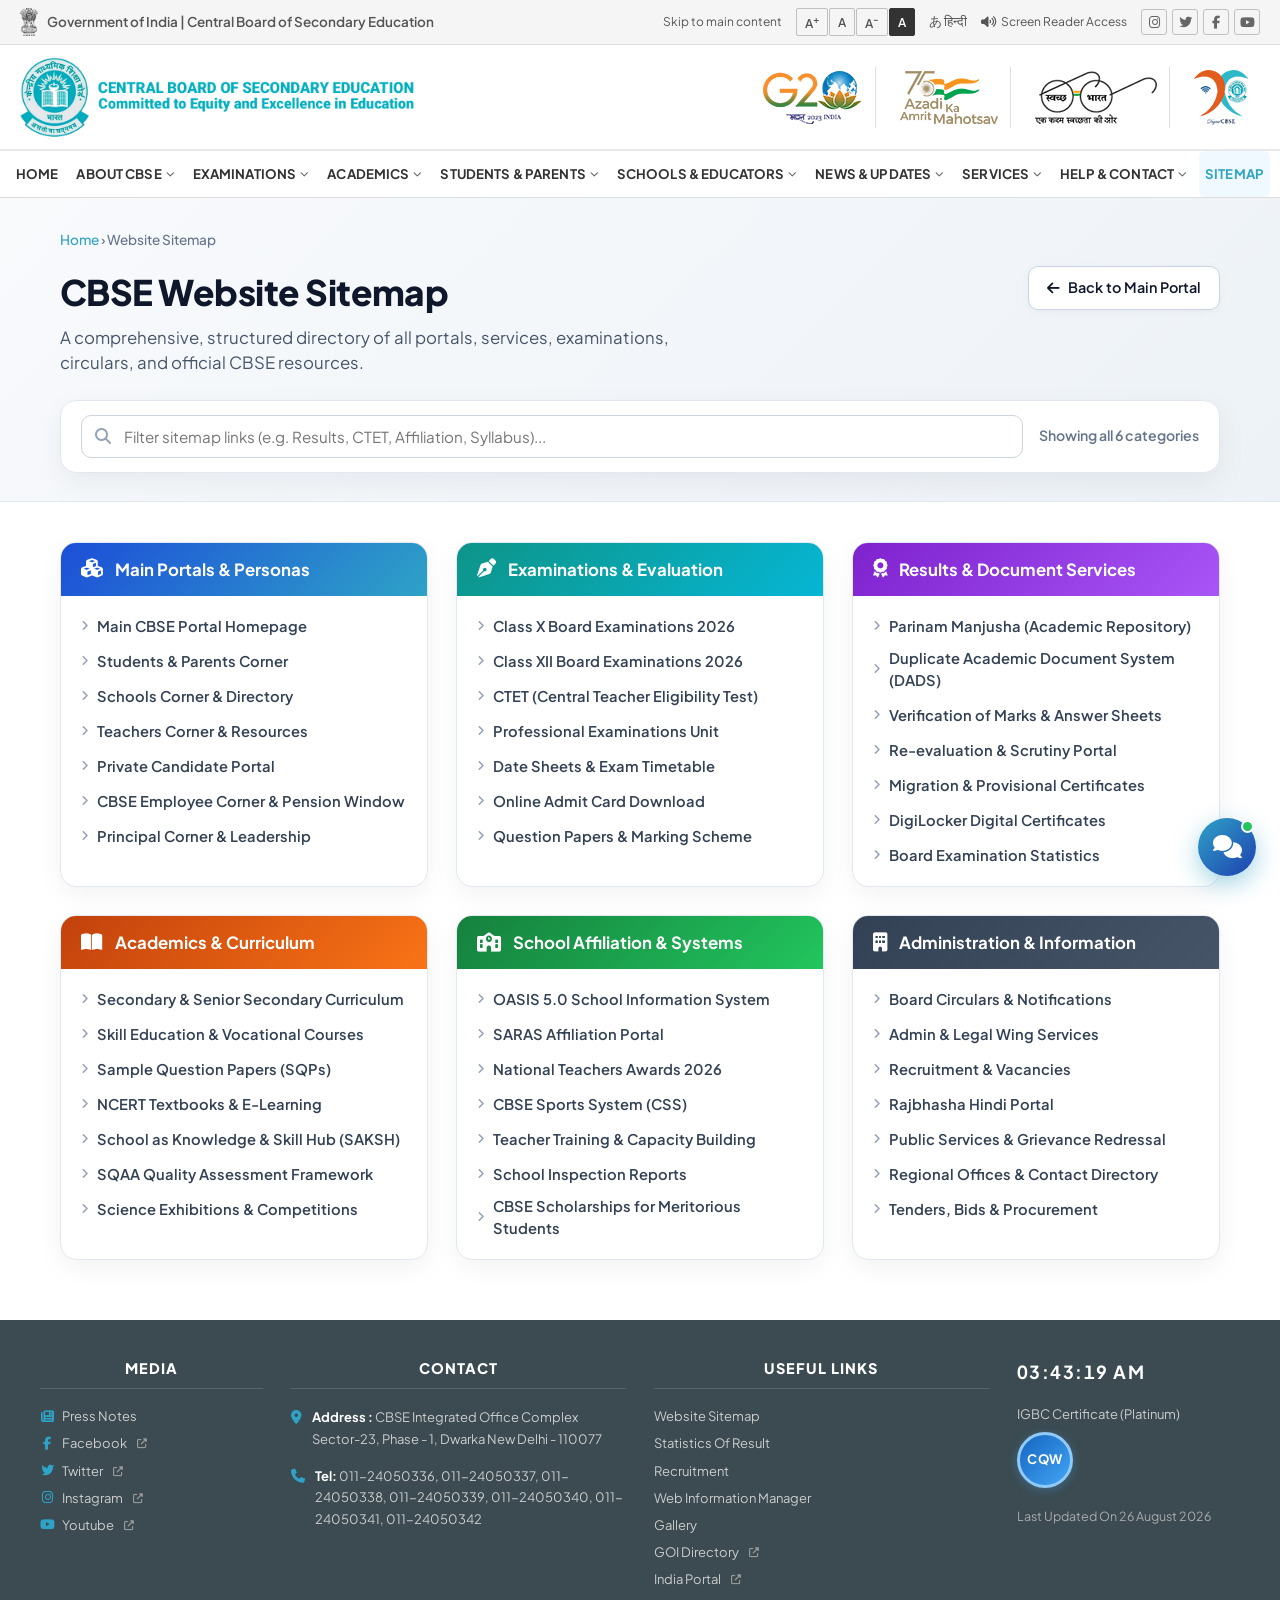
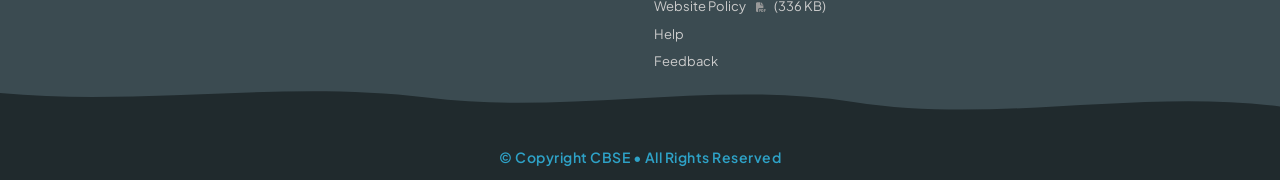
==== commit d5953755: "Navbar changes" ====
--- a/sitemap.html
+++ b/sitemap.html
@@ -96,61 +96,230 @@
   ================================================================ -->
   <nav class="main-nav" id="main-nav" role="navigation" aria-label="Main navigation">
     <ul class="nav-list" id="nav-list">
+      <!-- 1. HOME -->
       <li class="nav-item"><a href="index.html" class="nav-link">HOME</a></li>
+
+      <!-- 2. ABOUT CBSE -->
       <li class="nav-item has-dropdown">
         <a href="#" class="nav-link" aria-haspopup="true">ABOUT CBSE <i class="fas fa-chevron-down nav-chevron"></i></a>
         <ul class="dropdown-menu">
-          <li><a href="#">Overview</a></li>
-          <li><a href="#">Vision &amp; Mission</a></li>
-          <li><a href="#">Organizational Structure</a></li>
+          <li><a href="#">About CBSE</a></li>
+          <li><a href="#">About the Board</a></li>
+          <li><a href="#">History &amp; CBSE@90</a></li>
+          <li><a href="#">Organogram</a></li>
+          <li><a href="#">Departments &amp; Heads</a></li>
           <li><a href="#">Regional Offices</a></li>
-          <li><a href="#">Affiliated Schools</a></li>
-          <li><a href="#">Right to Information</a></li>
+          <li><a href="#">COEs &amp; Heads</a></li>
+          <li><a href="#">Standards Followed</a></li>
+          <li><a href="#">Right to Information (RTI)</a></li>
+          <li><a href="#">Contact Information</a></li>
         </ul>
       </li>
+
+      <!-- 3. EXAMINATIONS -->
       <li class="nav-item has-dropdown">
-        <a href="#" class="nav-link" aria-haspopup="true">BYE-LAWS &amp; RULES <i
-            class="fas fa-chevron-down nav-chevron"></i></a>
+        <a href="#" class="nav-link" aria-haspopup="true">EXAMINATIONS <i class="fas fa-chevron-down nav-chevron"></i></a>
+        <div class="dropdown-menu mega-dropdown">
+          <div class="mega-column">
+            <h4 class="mega-heading">Board Examinations</h4>
+            <ul>
+              <li><a href="#">Class X</a></li>
+              <li><a href="#">Class XII</a></li>
+              <li><a href="#">Examination Calendar</a></li>
+              <li><a href="#">Date Sheets</a></li>
+              <li><a href="#">Admit Cards</a></li>
+              <li><a href="#">Previous Year Papers</a></li>
+              <li><a href="#">Sample Question Papers</a></li>
+            </ul>
+          </div>
+          <div class="mega-column">
+            <h4 class="mega-heading">Examination Information</h4>
+            <ul>
+              <li><a href="#">Examination Bye-Laws</a></li>
+              <li><a href="#">Examination Policies</a></li>
+              <li><a href="#">Grading System</a></li>
+              <li><a href="#">Subjects Offered</a></li>
+              <li><a href="#">Registration / LOC</a></li>
+            </ul>
+          </div>
+          <div class="mega-column">
+            <h4 class="mega-heading">After Examination</h4>
+            <ul>
+              <li><a href="#">Results</a></li>
+              <li><a href="#">Verification of Marks</a></li>
+              <li><a href="#">Photocopy of Answer Book</a></li>
+              <li><a href="#">Re-evaluation</a></li>
+            </ul>
+          </div>
+        </div>
+      </li>
+
+      <!-- 4. ACADEMICS -->
+      <li class="nav-item has-dropdown">
+        <a href="#" class="nav-link" aria-haspopup="true">ACADEMICS <i class="fas fa-chevron-down nav-chevron"></i></a>
+        <div class="dropdown-menu mega-dropdown">
+          <div class="mega-column">
+            <h4 class="mega-heading">Curriculum</h4>
+            <ul>
+              <li><a href="#">Curriculum Framework</a></li>
+              <li><a href="#">Syllabus</a></li>
+              <li><a href="#">NCERT E-books</a></li>
+            </ul>
+          </div>
+          <div class="mega-column">
+            <h4 class="mega-heading">Academic Resources</h4>
+            <ul>
+              <li><a href="#">Sample Question Papers</a></li>
+              <li><a href="#">Question Bank</a></li>
+              <li><a href="#">Marking Schemes</a></li>
+            </ul>
+          </div>
+          <div class="mega-column">
+            <h4 class="mega-heading">Skill &amp; Initiatives</h4>
+            <ul>
+              <li><a href="#">Skill Courses</a></li>
+              <li><a href="#">Academic Horizon Portal</a></li>
+              <li><a href="#">SAKSH Hub</a></li>
+            </ul>
+          </div>
+        </div>
+      </li>
+
+      <!-- 5. STUDENTS & PARENTS -->
+      <li class="nav-item has-dropdown">
+        <a href="#" class="nav-link" aria-haspopup="true">STUDENTS &amp; PARENTS <i class="fas fa-chevron-down nav-chevron"></i></a>
+        <div class="dropdown-menu mega-dropdown">
+          <div class="mega-column">
+            <h4 class="mega-heading">Examinations</h4>
+            <ul>
+              <li><a href="#">Date Sheet</a></li>
+              <li><a href="#">Admit Card Download</a></li>
+              <li><a href="#">Board Exam Results</a></li>
+            </ul>
+          </div>
+          <div class="mega-column">
+            <h4 class="mega-heading">Study &amp; Support</h4>
+            <ul>
+              <li><a href="#">Sample Papers &amp; E-books</a></li>
+              <li><a href="#">Tele-Counseling &amp; Wellness</a></li>
+              <li><a href="#">Cyber Safety Resources</a></li>
+            </ul>
+          </div>
+          <div class="mega-column">
+            <h4 class="mega-heading">Services</h4>
+            <ul>
+              <li><a href="#">Marksheet &amp; Verification</a></li>
+              <li><a href="#">Duplicate Documents (DADS)</a></li>
+              <li><a href="#">Search a CBSE School</a></li>
+            </ul>
+          </div>
+        </div>
+      </li>
+
+      <!-- 6. SCHOOLS & EDUCATORS -->
+      <li class="nav-item has-dropdown">
+        <a href="#" class="nav-link" aria-haspopup="true">SCHOOLS &amp; EDUCATORS <i class="fas fa-chevron-down nav-chevron"></i></a>
+        <div class="dropdown-menu mega-dropdown">
+          <div class="mega-column">
+            <h4 class="mega-heading">Schools &amp; Affiliation</h4>
+            <ul>
+              <li><a href="#">School Management</a></li>
+              <li><a href="#">SARAS Affiliation Portal</a></li>
+              <li><a href="#">OASIS 5.0 System</a></li>
+              <li><a href="#">SQAA Quality Self Assessment</a></li>
+            </ul>
+          </div>
+          <div class="mega-column">
+            <h4 class="mega-heading">Principals &amp; Teachers</h4>
+            <ul>
+              <li><a href="#">Principal Resources</a></li>
+              <li><a href="#">Teacher Resources &amp; Manuals</a></li>
+              <li><a href="#">National Teachers Awards</a></li>
+            </ul>
+          </div>
+          <div class="mega-column">
+            <h4 class="mega-heading">Training</h4>
+            <ul>
+              <li><a href="#">Training &amp; Capacity Building</a></li>
+              <li><a href="#">Skill Education Training</a></li>
+            </ul>
+          </div>
+        </div>
+      </li>
+
+      <!-- 7. NEWS & UPDATES -->
+      <li class="nav-item has-dropdown">
+        <a href="#" class="nav-link" aria-haspopup="true">NEWS &amp; UPDATES <i class="fas fa-chevron-down nav-chevron"></i></a>
+        <div class="dropdown-menu mega-dropdown">
+          <div class="mega-column">
+            <h4 class="mega-heading">Latest</h4>
+            <ul>
+              <li><a href="#">Latest @ CBSE</a></li>
+              <li><a href="#">Announcements</a></li>
+              <li><a href="#">Official Notifications</a></li>
+            </ul>
+          </div>
+          <div class="mega-column">
+            <h4 class="mega-heading">Circulars</h4>
+            <ul>
+              <li><a href="#">Academic Circulars</a></li>
+              <li><a href="#">Affiliation Circulars</a></li>
+              <li><a href="#">Examination Circulars</a></li>
+              <li><a href="#">Finance Circulars</a></li>
+            </ul>
+          </div>
+          <div class="mega-column">
+            <h4 class="mega-heading">Media &amp; PR</h4>
+            <ul>
+              <li><a href="#">Press Releases &amp; Notes</a></li>
+              <li><a href="#">Photo &amp; Video Gallery</a></li>
+            </ul>
+          </div>
+        </div>
+      </li>
+
+      <!-- 8. SERVICES -->
+      <li class="nav-item has-dropdown">
+        <a href="#" class="nav-link" aria-haspopup="true">SERVICES <i class="fas fa-chevron-down nav-chevron"></i></a>
+        <div class="dropdown-menu mega-dropdown">
+          <div class="mega-column">
+            <h4 class="mega-heading">Documents</h4>
+            <ul>
+              <li><a href="#">Duplicate Academic Documents (DADS)</a></li>
+              <li><a href="#">DigiLocker Certificates</a></li>
+            </ul>
+          </div>
+          <div class="mega-column">
+            <h4 class="mega-heading">Post-Result Services</h4>
+            <ul>
+              <li><a href="#">Verification of Marks</a></li>
+              <li><a href="#">Re-evaluation Portal</a></li>
+            </ul>
+          </div>
+          <div class="mega-column">
+            <h4 class="mega-heading">Online Portals</h4>
+            <ul>
+              <li><a href="#">Parinam Manjusha</a></li>
+              <li><a href="#">OECMS Operational Portal</a></li>
+            </ul>
+          </div>
+        </div>
+      </li>
+
+      <!-- 9. HELP & CONTACT -->
+      <li class="nav-item has-dropdown">
+        <a href="#" class="nav-link" aria-haspopup="true">HELP &amp; CONTACT <i class="fas fa-chevron-down nav-chevron"></i></a>
         <ul class="dropdown-menu">
-          <li><a href="#">Affiliation Bye-Laws</a></li>
-          <li><a href="#">Examination Bye-Laws</a></li>
-          <li><a href="#">Senior School Curriculum</a></li>
-          <li><a href="#">Secondary School Curriculum</a></li>
+          <li><a href="#">FAQs</a></li>
+          <li><a href="#">Help Manual</a></li>
+          <li><a href="#">Accessibility &amp; Listen</a></li>
+          <li><a href="#">Regional Offices Directory</a></li>
+          <li><a href="#">Contact CBSE</a></li>
+          <li><a href="#">Grievance Redressal</a></li>
         </ul>
       </li>
-      <li class="nav-item has-dropdown">
-        <a href="#" class="nav-link" aria-haspopup="true">BOARD EXAMINATIONS <i
-            class="fas fa-chevron-down nav-chevron"></i></a>
-        <ul class="dropdown-menu">
-          <li><a href="#">Class X</a></li>
-          <li><a href="#">Class XII</a></li>
-          <li><a href="#">Date Sheet</a></li>
-          <li><a href="#">Admit Cards</a></li>
-          <li><a href="#">Results</a></li>
-        </ul>
-      </li>
-      <li class="nav-item has-dropdown">
-        <a href="#" class="nav-link" aria-haspopup="true">CIRCULARS <i class="fas fa-chevron-down nav-chevron"></i></a>
-        <ul class="dropdown-menu">
-          <li><a href="#">Academic Circulars</a></li>
-          <li><a href="#">Examination Circulars</a></li>
-          <li><a href="#">Affiliation Circulars</a></li>
-          <li><a href="#">All Circulars</a></li>
-        </ul>
-      </li>
-      <li class="nav-item has-dropdown">
-        <a href="#" class="nav-link" aria-haspopup="true">QUICK NAVIGATION <i
-            class="fas fa-chevron-down nav-chevron"></i></a>
-        <ul class="dropdown-menu">
-          <li><a href="#">For Schools</a></li>
-          <li><a href="#">For Students</a></li>
-          <li><a href="#">For Teachers</a></li>
-          <li><a href="#">For Parents</a></li>
-          <li><a href="#">DigiLocker</a></li>
-        </ul>
-      </li>
+
       <li class="nav-item"><a href="sitemap.html" class="nav-link active">SITEMAP</a></li>
-      <li class="nav-item"><a href="#main-footer" class="nav-link">CONTACT US</a></li>
     </ul>
   </nav>
 
--- a/styles.css
+++ b/styles.css
@@ -441,88 +441,77 @@
   -webkit-backdrop-filter: blur(8px);
 }
 
-/* The <ul> container for all nav items */
+/* The <ul> container for all nav items - Strictly Single Row */
 .nav-list {
   display: flex;
-  /*
-    flex-wrap: wrap means if items don't fit in one row,
-    they move down to the next row automatically.
-  */
-  flex-wrap: wrap;
-  padding: 0 8px;
-  margin: 0;
+  flex-wrap: nowrap;
+  align-items: center;
+  justify-content: space-between;
+  max-width: 1380px;
+  margin: 0 auto;
+  padding: 0 10px;
 }
 
 /* Each <li> nav item */
 .nav-item {
-  /*
-    position: relative is CRUCIAL for dropdowns!
-    It makes the dropdown position itself relative to this item,
-    not relative to the page.
-  */
   position: relative;
+  flex-shrink: 0;
 }
 
 /* Each navigation link (the clickable text) */
 .nav-link {
-  display: block;          /* Takes full height of nav bar */
-  padding: 15px 14px;
-  font-size: 14.5px;
-  font-weight: 600;
+  display: flex;
+  align-items: center;
+  gap: 3px;
+  padding: 13px 6px;
+  font-size: 13.2px;
+  font-weight: 700;
   color: var(--text-dark);
   text-transform: uppercase;
-  letter-spacing: 0.02em;
+  letter-spacing: 0.01em;
   white-space: nowrap;     /* Prevent text from wrapping to 2 lines */
-  transition: color 0.2s;
+  border-radius: 6px;
+  transition: color 0.2s, background-color 0.2s;
 }
 .nav-link:hover,
 .nav-link.active {
   color: var(--teal-primary);
+  background-color: #f0f9ff;
   text-decoration: none;
 }
 
 /* Small down-arrow chevron icon beside nav items with dropdowns */
 .nav-chevron {
-  font-size: 8px;
-  margin-left: 3px;
-  vertical-align: middle;
+  font-size: 8.5px;
+  margin-left: 1px;
+  opacity: 0.75;
+  transition: transform 0.2s ease, opacity 0.2s ease;
 }
 
 
 /* ================================================================
    6. DROPDOWN MENUS
    Submenus that appear when hovering over a nav item.
-
-   THE TRICK:
-     - By default: .dropdown-menu has display:none (invisible).
-     - On hover:   .has-dropdown:hover .dropdown-menu gets display:block.
-     - The :hover pseudo-class is what "watches" for mouse hover.
 ================================================================ */
 
 /* Hidden by default */
 .dropdown-menu {
   display: none;
-
-  /*
-    position: absolute removes the dropdown from normal page flow.
-    It positions itself relative to the nearest 'position:relative' parent,
-    which is .nav-item (we set that above).
-  */
   position: absolute;
-  top: 100%;     /* Appear just below the nav item (100% = full height of parent) */
+  top: 100%;
   left: 0;
-
   background: white;
   border: 1px solid var(--border-light);
   border-top: 2px solid var(--teal-primary); /* Teal top accent line */
   min-width: 210px;
   box-shadow: var(--shadow-md);
-
-  /*
-    z-index controls layering — higher numbers appear ON TOP of lower numbers.
-    We set 1000 so the dropdown appears above the search section below.
-  */
   z-index: 1000;
+}
+
+/* Align rightmost dropdowns to the right edge so they stay inside the screen */
+.nav-list > .nav-item:nth-last-child(-n+4) .dropdown-menu {
+  left: auto;
+  right: 0;
 }
 
 /* Show the dropdown when hovering over the parent nav item */
@@ -547,13 +536,75 @@
   background-color: var(--teal-primary);
   color: white;
   text-decoration: none;
-  padding-left: 20px;  /* Slight indent on hover (subtle animation) */
+  padding-left: 20px;  /* Slight indent on hover */
 }
 
 /* Rotate the chevron arrow when hovering over nav item with dropdown */
 .nav-item.has-dropdown:hover .nav-chevron {
-  transform: rotate(180deg); /* Flip arrow to point upward */
+  transform: rotate(180deg);
   transition: transform 0.2s;
+}
+
+/* Mega Dropdown Multi-Column System */
+.dropdown-menu.mega-dropdown {
+  min-width: 580px;
+  max-width: 720px;
+  display: none;
+  grid-template-columns: repeat(3, 1fr);
+  gap: 14px;
+  padding: 16px 18px;
+  border-radius: 0 0 12px 12px;
+  box-shadow: 0 12px 32px rgba(15, 23, 42, 0.16);
+  border-top: 3px solid var(--teal-primary);
+}
+
+.nav-item.has-dropdown:hover > .dropdown-menu.mega-dropdown {
+  display: grid;
+}
+
+.mega-column {
+  display: flex;
+  flex-direction: column;
+}
+
+.mega-heading {
+  font-family: var(--font-main);
+  font-size: 0.78rem;
+  font-weight: 800;
+  color: #1d4ed8;
+  text-transform: uppercase;
+  letter-spacing: 0.05em;
+  margin-bottom: 8px;
+  padding-bottom: 5px;
+  border-bottom: 2px solid #e0f2fe;
+}
+
+.mega-column ul {
+  list-style: none;
+  padding: 0;
+  margin: 0;
+  display: flex;
+  flex-direction: column;
+  gap: 2px;
+}
+
+.mega-column ul li a {
+  display: block;
+  padding: 5px 8px;
+  font-size: 0.82rem;
+  font-weight: 600;
+  color: #334155;
+  border-radius: 6px;
+  border-bottom: none !important;
+  white-space: normal;
+  line-height: 1.35;
+  transition: all 0.15s ease;
+}
+
+.mega-column ul li a:hover {
+  background: #f0f9ff;
+  color: #2ea2c7;
+  padding-left: 12px;
 }
 
 
@@ -600,104 +651,79 @@
 /* ---- LEFT: HERO CARD (CAROUSEL) ---- */
 .hero-card {
   position: relative;
-  background-color: #e2e8f0;
+  background-color: #ffffff;
   border-radius: 14px;
   overflow: hidden;
-  min-height: 340px;
-  display: flex;
-  flex-direction: column;
-  justify-content: space-between;
-  padding: 36px 36px 28px;
-  box-shadow: 0 4px 18px rgba(0, 0, 0, 0.06);
-}
-
-/* Background image */
-.hero-bg-img {
-  position: absolute;
-  top: 0;
-  left: 0;
+  min-height: 350px;
+  height: 350px;
+  box-shadow: 0 4px 18px rgba(0, 0, 0, 0.08);
+  border: 1px solid #e2e8f0;
+}
+
+/* Horizontal Track Container for Fluid Sliding */
+.hero-slider-track {
+  display: flex;
+  width: 400%;
+  height: 100%;
+  transition: transform 0.6s ease-in-out;
+  will-change: transform;
+}
+
+.hero-slide-item {
+  width: 25%;
+  height: 100%;
+  flex-shrink: 0;
+  position: relative;
+}
+
+.hero-slide-link {
+  display: block;
   width: 100%;
   height: 100%;
-  object-fit: cover;
-  z-index: 0;
-  transition: opacity 0.5s ease;
-}
-
-/* Overlay gradient (fade left to right so text is readable) */
-.hero-bg-overlay {
-  position: absolute;
-  top: 0;
-  left: 0;
+}
+
+.hero-slide-img {
   width: 100%;
   height: 100%;
-  background: linear-gradient(to right, rgba(240, 246, 255, 0.95) 0%, rgba(240, 246, 255, 0.82) 42%, rgba(240, 246, 255, 0.15) 80%, rgba(240, 246, 255, 0) 100%);
-  z-index: 1;
-}
-
-/* Text content inside hero banner */
-.hero-content {
-  position: relative;
-  z-index: 2;
-  max-width: 320px;
-}
-
-.hero-title {
-  font-size: 34px;
-  font-weight: 800;
-  color: #0b1f3a;
-  line-height: 1.15;
-  letter-spacing: -0.5px;
-}
-
-.hero-subtitle {
-  font-size: 14px;
-  color: #4a5568;
-  font-weight: 500;
-  margin-top: 14px;
-  line-height: 1.5;
-}
-
-.hero-btn {
-  display: inline-block;
-  margin-top: 24px;
-  background-color: #031b33;
-  color: #ffffff;
-  padding: 11px 22px;
-  border-radius: 8px;
-  font-size: 13.5px;
-  font-weight: 700;
-  transition: background-color 0.2s, transform 0.15s;
-  box-shadow: 0 2px 8px rgba(3, 27, 51, 0.25);
-}
-.hero-btn:hover {
-  background-color: #0a2f57;
-  color: white;
-  transform: translateY(-1px);
-}
-
-/* Carousel Controls (bottom left) */
+  object-fit: fill;
+  display: block;
+}
+
+/* Carousel Controls (floating at bottom right) */
 .hero-carousel-controls {
-  position: relative;
-  z-index: 2;
-  display: flex;
-  align-items: center;
-  gap: 10px;
-  margin-top: 24px;
+  position: absolute;
+  bottom: 14px;
+  right: 14px;
+  z-index: 5;
+  display: flex;
+  align-items: center;
+  gap: 8px;
+  background: rgba(15, 23, 42, 0.65);
+  padding: 6px 12px;
+  border-radius: 20px;
+  backdrop-filter: blur(6px);
+  box-shadow: 0 4px 12px rgba(0, 0, 0, 0.2);
 }
 
 .carousel-arrow {
-  width: 32px;
-  height: 32px;
+  width: 28px;
+  height: 28px;
   border-radius: 50%;
-  background: white;
-  border: 1px solid #e2e8f0;
-  color: #2d3748;
+  background: rgba(255, 255, 255, 0.9);
+  border: none;
+  color: #0f172a;
   display: flex;
   align-items: center;
   justify-content: center;
   cursor: pointer;
-  font-size: 11px;
-  box-shadow: 0 2px 6px rgba(0, 0, 0, 0.08);
+  font-size: 10px;
+  transition: background 0.2s, transform 0.15s;
+}
+
+.carousel-arrow:hover {
+  background: #ffffff;
+  transform: scale(1.1);
+}
   transition: background-color 0.2s, color 0.2s;
 }
 .carousel-arrow:hover {
@@ -1995,4 +2021,116 @@
 }
 
 
-
+/* ================================================================
+   15. FEATURED RESOURCES SECTION
+   ================================================================ */
+.featured-resources-section {
+  width: 100%;
+  padding: 36px 0 48px;
+  background-color: #ffffff;
+  border-top: 1px solid #e2e8f0;
+}
+
+.featured-resources-container {
+  max-width: 1200px;
+  margin: 0 auto;
+  padding: 0 20px;
+}
+
+.featured-resources-title {
+  font-family: var(--font-main);
+  font-size: 1.65rem;
+  font-weight: 800;
+  color: #1e293b;
+  margin-bottom: 20px;
+  letter-spacing: -0.015em;
+}
+
+.featured-resources-grid {
+  display: grid;
+  grid-template-columns: repeat(6, 1fr);
+  gap: 16px;
+}
+
+.featured-resource-card {
+  background: #ffffff;
+  border: 1px solid #e2e8f0;
+  border-radius: 14px;
+  padding: 14px 14px;
+  text-decoration: none;
+  display: flex;
+  align-items: center;
+  justify-content: space-between;
+  gap: 10px;
+  box-shadow: 0 2px 8px rgba(0, 0, 0, 0.03);
+  transition: transform 0.25s ease, box-shadow 0.25s ease, border-color 0.25s ease;
+}
+
+.featured-resource-card:hover {
+  transform: translateY(-4px);
+  border-color: #2ea2c7;
+  box-shadow: 0 10px 24px rgba(46, 162, 199, 0.15);
+}
+
+.resource-card-left {
+  display: flex;
+  align-items: center;
+  gap: 10px;
+}
+
+.resource-icon-wrap {
+  width: 38px;
+  height: 38px;
+  border-radius: 10px;
+  background: #eff6ff;
+  display: flex;
+  align-items: center;
+  justify-content: center;
+  flex-shrink: 0;
+  transition: background-color 0.2s ease;
+}
+
+.featured-resource-card:hover .resource-icon-wrap {
+  background: #e0f2fe;
+}
+
+.resource-card-text {
+  font-family: var(--font-main);
+  font-size: 0.82rem;
+  font-weight: 700;
+  color: #1e293b;
+  line-height: 1.3;
+}
+
+.resource-arrow {
+  font-size: 0.75rem;
+  color: #1d4ed8;
+  transition: transform 0.2s ease, color 0.2s ease;
+  flex-shrink: 0;
+}
+
+.featured-resource-card:hover .resource-arrow {
+  transform: translateX(3px);
+  color: #2ea2c7;
+}
+
+@media (max-width: 1100px) {
+  .featured-resources-grid {
+    grid-template-columns: repeat(3, 1fr);
+  }
+}
+
+@media (max-width: 640px) {
+  .featured-resources-grid {
+    grid-template-columns: repeat(2, 1fr);
+  }
+}
+
+@media (max-width: 420px) {
+  .featured-resources-grid {
+    grid-template-columns: 1fr;
+  }
+}
+
+
+
